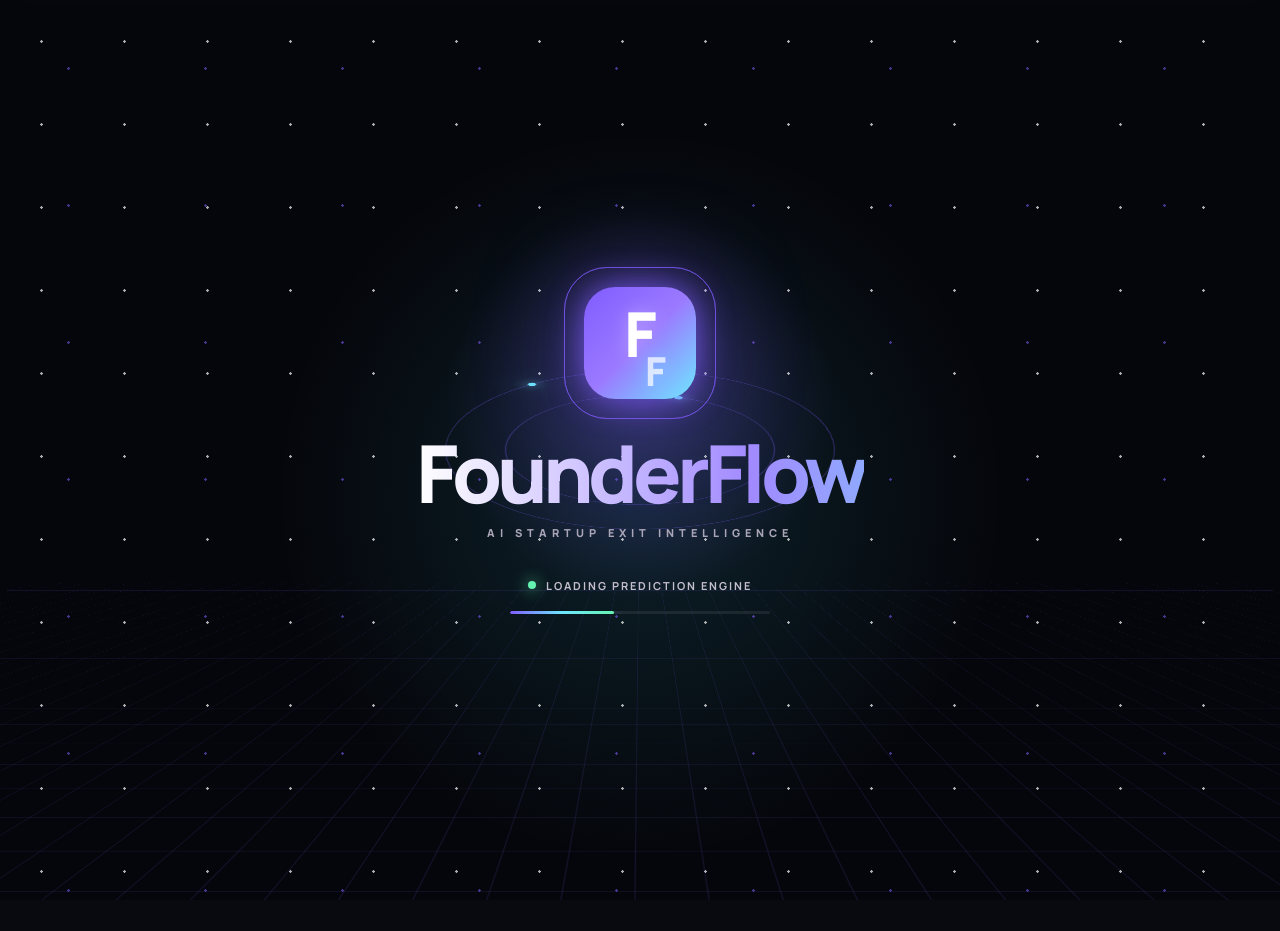
==== frontend/index.html @ 72238dc0 "FounderFlow final working version" ====
<!DOCTYPE html>
<html lang="en">
<head>
    <meta charset="UTF-8">
    <meta name="viewport" content="width=device-width, initial-scale=1.0">

    <meta name="description"
          content="FounderFlow - AI-powered startup exit intelligence">

    <title>FounderFlow — Startup Exit Intelligence</title>

    <link rel="preconnect" href="https://fonts.googleapis.com">
    <link rel="preconnect" href="https://fonts.gstatic.com" crossorigin>

    <link
        href="https://fonts.googleapis.com/css2?family=Manrope:wght@400;500;600;700;800&display=swap"
        rel="stylesheet">

    <link rel="stylesheet" href="style.css">
</head>

<body>

<!-- FIRST-LOAD INTRO -->
<div id="introScreen" class="intro-screen" aria-hidden="true">
    <div class="intro-glow"></div>
    <div class="intro-mark" aria-label="FounderFlow FF mark"></div>
    <div class="intro-name">FounderFlow</div>
    <div class="intro-subtitle">AI STARTUP EXIT INTELLIGENCE</div>
    <div class="intro-loader"><span></span></div>
</div>

<div class="app">

    <!-- MOBILE OVERLAY -->
    <div id="mobileOverlay" class="mobile-overlay"></div>

    <!-- SIDEBAR -->
    <aside id="sidebar" class="sidebar">

        <div class="brand">
            <div class="brand-mark">
                <span>F</span>
            </div>

            <div class="brand-text">
                <strong>FounderFlow</strong>
                <small>Investor Intelligence</small>
            </div>

            <button id="closeSidebar" class="mobile-close">×</button>
        </div>

        <div class="nav-label">WORKSPACE</div>

        <nav class="navigation">

            <button class="nav-link active" data-section="dashboard">
                <span class="nav-icon">⌂</span>
                <span>Overview</span>
            </button>

            <button class="nav-link" data-section="prediction">
                <span class="nav-icon">◇</span>
                <span>New Prediction</span>
                <span class="nav-arrow">›</span>
            </button>

            <button class="nav-link" data-section="importance">
                <span class="nav-icon">◉</span>
                <span>Feature Importance</span>
            </button>

        </nav>

        <div class="nav-label model-label">MODEL</div>

        <button class="nav-link model-details-btn" data-section="model">
            <span class="nav-icon">ⓘ</span>
            <span>Model Details</span>
        </button>

        <div class="sidebar-bottom">

            <div class="endpoint-card">
                <div class="endpoint-title">
                    <span class="live-dot"></span>
                    Production API
                </div>

                <div class="endpoint-url">
                    127.0.0.1:8000
                </div>
            </div>

            <div class="sidebar-footer">
                <span>FOUNDERFLOW</span>
                <span>v1.0</span>
            </div>

        </div>

    </aside>


    <!-- MAIN -->
    <main class="main">

        <!-- TOPBAR -->
        <header class="topbar">

            <div class="topbar-left">

                <button id="openSidebar" class="mobile-menu">
                    ☰
                </button>

                <div>
                    <div class="topbar-kicker">
                        EXIT INTELLIGENCE
                    </div>

                    <div id="pageTitle" class="topbar-title">
                        Overview
                    </div>
                </div>

            </div>

            <div class="topbar-actions">
                <button id="themeToggle" class="theme-toggle" type="button" aria-label="Switch to light mode" title="Switch theme">
                    <span id="themeIcon">☾</span>
                    <span id="themeLabel">Dark</span>
                </button>

                <div class="api-status" id="apiStatus">
                    <span class="status-indicator checking"></span>
                    <span>Checking API</span>
                </div>
            </div>

        </header>


        <!-- CONTENT -->
        <div class="content">


            <!-- ==================================================
                 DASHBOARD
            ================================================== -->

            <section id="dashboard" class="page-section active">

                <div class="hero reveal">

                    <div class="hero-content">

                        <div class="eyebrow">
                            <span class="spark">✦</span>
                            DECISION WORKSPACE
                        </div>

                        <h1>
                            Turn startup signals into
                            <span>exit intelligence.</span>
                        </h1>

                        <p>
                            Evaluate a startup profile through the
                            FounderFlow machine-learning model and
                            understand its predicted exit outcome.
                        </p>

                        <button
                            class="primary-button"
                            data-go="prediction">

                            Start Analysis

                            <span>→</span>

                        </button>

                    </div>


                    <div class="hero-model">

                        <div class="model-icon">
                            ◈
                        </div>

                        <div class="model-label-small">
                            ACTIVE MODEL
                        </div>

                        <div class="model-name">
                            Random Forest
                        </div>

                        <div class="model-meta">
                            200 estimators
                        </div>

                        <div class="model-line">
                            <span></span>
                        </div>

                        <div class="model-foot">
                            Production classifier
                        </div>

                    </div>

                </div>


                <!-- METRICS -->

                <div class="metrics-grid reveal delay-1">

                    <div class="metric-card">

                        <div class="metric-top">
                            <div class="metric-icon">◉</div>
                            <span class="metric-live"></span>
                        </div>

                        <div class="metric-label">
                            MODEL STATUS
                        </div>

                        <div id="dashboardStatus"
                             class="metric-value">
                            Checking
                        </div>

                        <div class="metric-description">
                            Live FastAPI health
                        </div>

                    </div>


                    <div class="metric-card">

                        <div class="metric-top">
                            <div class="metric-icon">◎</div>
                        </div>

                        <div class="metric-label">
                            PREDICTION TARGET
                        </div>

                        <div class="metric-value">
                            Exited / Not Exited
                        </div>

                        <div class="metric-description">
                            Historical exit classification
                        </div>

                    </div>


                    <div class="metric-card">

                        <div class="metric-top">
                            <div class="metric-icon">◇</div>
                        </div>

                        <div class="metric-label">
                            INPUT SIGNALS
                        </div>

                        <div class="metric-value">
                            15 Model Inputs
                        </div>

                        <div class="metric-description">
                            Dataset-compatible signals
                        </div>

                    </div>


                    <div class="metric-card">

                        <div class="metric-top">
                            <div class="metric-icon">▥</div>
                        </div>

                        <div class="metric-label">
                            MODEL ENSEMBLE
                        </div>

                        <div class="metric-value">
                            200 Trees
                        </div>

                        <div class="metric-description">
                            RandomForestClassifier
                        </div>

                    </div>

                </div>


                <!-- LOWER DASHBOARD -->

                <div class="dashboard-grid reveal delay-2">

                    <div class="panel quick-panel">

                        <div class="panel-header">

                            <div>
                                <div class="panel-kicker">
                                    QUICK START
                                </div>

                                <h2>
                                    Analyze a startup
                                </h2>
                            </div>

                            <div class="panel-number">
                                01
                            </div>

                        </div>

                        <p>
                            Enter the 15 signals used by the production
                            model and receive a probability-based exit
                            prediction.
                        </p>

                        <button
                            class="secondary-button"
                            data-go="prediction">

                            Create Prediction
                            <span>→</span>

                        </button>

                    </div>


                    <div class="panel">

                        <div class="panel-header">

                            <div>
                                <div class="panel-kicker">
                                    MODEL SIGNALS
                                </div>

                                <h2>
                                    Top features
                                </h2>
                            </div>

                            <button
                                class="text-button"
                                data-go="importance">

                                View all →

                            </button>

                        </div>

                        <div id="dashboardImportance"
                             class="mini-importance">

                            <div class="loading-line"></div>
                            <div class="loading-line"></div>
                            <div class="loading-line"></div>

                        </div>

                    </div>

                </div>

            </section>


            <!-- ==================================================
                 PREDICTION
            ================================================== -->

            <section id="prediction" class="page-section">

                <div class="page-heading reveal">

                    <div class="eyebrow">
                        STARTUP ANALYSIS
                    </div>

                    <h2>
                        Predict exit probability
                    </h2>

                    <p>
                        Enter the startup signals expected by the current
                        production model. The model returns the probability
                        of the startup being <strong>Exited</strong> or
                        <strong>Not Exited</strong>.
                    </p>

                </div>


                <div class="panel reveal" style="margin-bottom: 18px; padding: 20px 22px;">
                    <div class="panel-kicker">HOW TO READ THIS PAGE</div>
                    <div style="display:grid; grid-template-columns:repeat(3,minmax(0,1fr)); gap:18px; margin-top:12px;">
                        <div>
                            <strong style="display:block; margin-bottom:6px;">1. Enter startup signals</strong>
                            <span style="color:var(--muted); font-size:13px; line-height:1.6;">
                                The current model expects 15 numeric values from the training dataset. Some fields are dataset codes rather than human-readable names.
                            </span>
                        </div>
                        <div>
                            <strong style="display:block; margin-bottom:6px;">2. Run the model</strong>
                            <span style="color:var(--muted); font-size:13px; line-height:1.6;">
                                FounderFlow sends the values to the FastAPI production endpoint and the Random Forest classifier.
                            </span>
                        </div>
                        <div>
                            <strong style="display:block; margin-bottom:6px;">3. Read the result</strong>
                            <span style="color:var(--muted); font-size:13px; line-height:1.6;">
                                <b>Exited</b> means the model predicts an exit class. <b>Not Exited</b> means it predicts the non-exit class. This is a probability estimate, not a guarantee.
                            </span>
                        </div>
                    </div>
                    <div style="margin-top:16px; padding:12px 14px; border:1px solid rgba(128,92,255,.25); border-radius:10px; background:rgba(128,92,255,.06); color:var(--muted); font-size:12px; line-height:1.6;">
                        <strong style="color:var(--text);">Important:</strong> This version keeps the existing 15-feature production model unchanged. Therefore fields such as Country Code, Industry Code, Tags Code and Exit Type Code are required in the same numeric format used by that model.
                    </div>
                </div>


                <div class="prediction-layout">

                    <!-- FORM -->

                    <form id="predictionForm"
                          class="panel prediction-form reveal">

                        <div class="form-header">

                            <div>

                                <div class="panel-kicker">
                                    STARTUP PROFILE
                                </div>

                                <h3>
                                    Startup signals
                                </h3>

                            </div>

                            <div class="form-progress">
                                <strong id="formCount">0</strong>
                                <span>/15</span>
                            </div>

                        </div>


                        <!-- COMPANY -->

                        <div class="form-section">

                            <div class="form-section-title">
                                COMPANY
                                <span></span>
                            </div>

                            <div class="form-grid">

                                <div class="field">
                                    <label for="founded_year">
                                        Founded Year
                                    </label>

                                    <input
                                        id="founded_year"
                                        type="number"
                                        placeholder="2018"
                                        required>
                                </div>


                                <div class="field">
                                    <label for="country">
                                        Country Code
                                    </label>
                                    <span style="display:block;color:var(--muted);font-size:11px;margin-top:5px;">Dataset numeric code</span>

                                    <input
                                        id="country"
                                        type="number"
                                        placeholder="118"
                                        required>
                                </div>


                                <div class="field">
                                    <label for="region">
                                        Region Code
                                    </label>
                                    <span style="display:block;color:var(--muted);font-size:11px;margin-top:5px;">Dataset numeric code</span>

                                    <input
                                        id="region"
                                        type="number"
                                        placeholder="4"
                                        required>
                                </div>


                                <div class="field">
                                    <label for="industry">
                                        Industry Code
                                    </label>
                                    <span style="display:block;color:var(--muted);font-size:11px;margin-top:5px;">Dataset numeric code</span>

                                    <input
                                        id="industry"
                                        type="number"
                                        placeholder="1"
                                        required>
                                </div>


                                <div class="field">
                                    <label for="employee_count">
                                        Employees
                                    </label>

                                    <input
                                        id="employee_count"
                                        type="number"
                                        placeholder="150"
                                        required>
                                </div>


                                <div class="field">
                                    <label for="estimated_revenue_usd">
                                        Estimated Revenue
                                    </label>

                                    <div class="input-prefix">
                                        <span>$</span>

                                        <input
                                            id="estimated_revenue_usd"
                                            type="number"
                                            step="any"
                                            placeholder="5000000"
                                            required>
                                    </div>
                                </div>


                                <div class="field">
                                    <label for="estimated_valuation_usd">
                                        Estimated Valuation
                                    </label>

                                    <div class="input-prefix">
                                        <span>$</span>

                                        <input
                                            id="estimated_valuation_usd"
                                            type="number"
                                            step="any"
                                            placeholder="50000000"
                                            required>
                                    </div>
                                </div>

                            </div>

                        </div>


                        <!-- FUNDING -->

                        <div class="form-section">

                            <div class="form-section-title">
                                FUNDING
                                <span></span>
                            </div>

                            <div class="form-grid">

                                <div class="field">
                                    <label for="funding_round">
                                        Funding Round Code
                                    </label>
                                    <span style="display:block;color:var(--muted);font-size:11px;margin-top:5px;">0–6 in the training dataset</span>

                                    <input
                                        id="funding_round"
                                        type="number"
                                        placeholder="3"
                                        required>
                                </div>


                                <div class="field">
                                    <label for="funding_amount_usd">
                                        Funding Amount
                                    </label>

                                    <div class="input-prefix">
                                        <span>$</span>

                                        <input
                                            id="funding_amount_usd"
                                            type="number"
                                            placeholder="10000"
                                            required>
                                    </div>
                                </div>


                                <div class="field">
                                    <label for="lead_investor">
                                        Lead Investor Code
                                    </label>
                                    <span style="display:block;color:var(--muted);font-size:11px;margin-top:5px;">Dataset numeric code</span>

                                    <input
                                        id="lead_investor"
                                        type="number"
                                        placeholder="3"
                                        required>
                                </div>


                                <div class="field">
                                    <label for="co_investors">
                                        Co-Investor Count / Code
                                    </label>
                                    <span style="display:block;color:var(--muted);font-size:11px;margin-top:5px;">Numeric dataset value</span>

                                    <input
                                        id="co_investors"
                                        type="number"
                                        placeholder="20"
                                        required>
                                </div>


                                <div class="field">
                                    <label for="funding_year">
                                        Funding Year
                                    </label>

                                    <input
                                        id="funding_year"
                                        type="number"
                                        placeholder="2024"
                                        required>
                                </div>


                                <div class="field">
                                    <label for="funding_month">
                                        Funding Month
                                    </label>

                                    <input
                                        id="funding_month"
                                        type="number"
                                        min="1"
                                        max="12"
                                        placeholder="6"
                                        required>
                                </div>

                            </div>

                        </div>


                        <!-- SIGNALS -->

                        <div class="form-section">

                            <div class="form-section-title">
                                MODEL-SPECIFIC SIGNALS
                                <span></span>
                            </div>

                            <div class="form-grid">

                                <div class="field">
                                    <label for="exit_type">
                                        Exit Type Code <span style="color:var(--red);">• legacy model input</span>
                                    </label>
                                    <span style="display:block;color:var(--muted);font-size:11px;margin-top:5px;">Required by the current model; do not interpret as the prediction itself</span>

                                    <input
                                        id="exit_type"
                                        type="number"
                                        placeholder="2"
                                        required>
                                </div>


                                <div class="field">
                                    <label for="tags">
                                        Tags Code
                                    </label>
                                    <span style="display:block;color:var(--muted);font-size:11px;margin-top:5px;">Dataset numeric code</span>

                                    <input
                                        id="tags"
                                        type="number"
                                        placeholder="9902"
                                        required>
                                </div>

                            </div>

                        </div>


                        <div class="form-footer">

                            <div class="privacy-note">
                                <span>✓</span>
                                No profile data is stored.
                            </div>

                            <button
                                type="submit"
                                id="predictButton"
                                class="primary-button">

                                <span class="button-icon">✦</span>

                                Run Prediction

                                <span>→</span>

                            </button>

                        </div>

                    </form>


                    <!-- RESULT -->

                    <aside class="result-column">

                        <div id="resultPanel"
                             class="panel result-panel">

                            <div class="result-empty">

                                <div class="result-orbit">
                                    <div class="orbit-core">
                                        ◈
                                    </div>
                                </div>

                                <div class="result-kicker">
                                    PREDICTION RESULT
                                </div>

                                <h3>
                                    Awaiting analysis
                                </h3>

                                <p>
                                    Complete the startup profile to calculate
                                    the probabilities for <strong>Exited</strong>
                                    and <strong>Not Exited</strong>.
                                </p>

                                <div style="margin-top:14px;padding:12px 14px;border-radius:10px;background:rgba(128,92,255,.06);border:1px solid rgba(128,92,255,.18);font-size:12px;color:var(--muted);line-height:1.55;">
                                    <strong style="color:var(--text);">Exited:</strong> the model predicts an exit class.
                                    <br>
                                    <strong style="color:var(--text);">Not Exited:</strong> the model predicts the non-exit class.
                                </div>

                            </div>

                        </div>


                        <div class="panel" style="margin-top:14px;">
                            <div class="panel-kicker">RESULT GUIDE</div>
                            <h3 style="margin:6px 0 8px;">What does the prediction mean?</h3>
                            <p style="margin:0;color:var(--muted);font-size:13px;line-height:1.65;">
                                FounderFlow reports two probabilities. A higher <strong>Exited</strong> probability means the model sees the startup as more similar to historical records in the exited class. A higher <strong>Not Exited</strong> probability means the opposite.
                            </p>
                            <p style="margin:10px 0 0;color:var(--muted);font-size:12px;line-height:1.6;">
                                These numbers describe model confidence for the supplied data; they are not a guarantee of a future acquisition or IPO.
                            </p>
                        </div>


                        <!-- FEATURE MINI PANEL -->

                        <div class="panel">

                            <div class="panel-header">

                                <div>
                                    <div class="panel-kicker">
                                        MODEL SIGNALS
                                    </div>

                                    <h3>
                                        Feature importance
                                    </h3>
                                </div>

                            </div>

                            <div id="predictionImportance"
                                 class="mini-importance">

                                <div class="loading-line"></div>
                                <div class="loading-line"></div>
                                <div class="loading-line"></div>

                            </div>

                        </div>

                    </aside>

                </div>

            </section>


            <!-- ==================================================
                 IMPORTANCE
            ================================================== -->

            <section id="importance" class="page-section">

                <div class="page-heading reveal">

                    <div class="eyebrow">
                        MODEL EXPLAINABILITY
                    </div>

                    <h2>
                        Feature importance
                    </h2>

                    <p>
                        Global feature importance returned directly
                        by the Random Forest model.
                    </p>

                </div>


                <div class="panel importance-panel reveal">

                    <div class="importance-header">

                        <div>
                            <span>RANK</span>
                        </div>

                        <div>
                            <span>FEATURE</span>
                        </div>

                        <div>
                            <span>IMPORTANCE</span>
                        </div>

                    </div>

                    <div id="importanceList">
                        Loading model signals...
                    </div>

                </div>

            </section>


            <!-- ==================================================
                 MODEL
            ================================================== -->

            <section id="model" class="page-section">

                <div class="page-heading reveal">

                    <div class="eyebrow">
                        MODEL INFORMATION
                    </div>

                    <h2>
                        Production model
                    </h2>

                    <p>
                        Technical details of the model powering
                        FounderFlow predictions.
                    </p>

                </div>


                <div class="model-grid">

                    <div class="panel model-main-card">

                        <div class="large-model-icon">
                            ◈
                        </div>

                        <div class="eyebrow">
                            PRODUCTION CLASSIFIER
                        </div>

                        <h3>
                            Random Forest
                        </h3>

                        <p>
                            FounderFlow uses the best-performing
                            model selected during the training
                            pipeline.
                        </p>

                        <div class="model-specs">

                            <div>
                                <span>Estimators</span>
                                <strong>200</strong>
                            </div>

                            <div>
                                <span>Features</span>
                                <strong>15</strong>
                            </div>

                            <div>
                                <span>Classes</span>
                                <strong>2</strong>
                            </div>

                        </div>

                    </div>


                    <div class="panel">

                        <div class="panel-kicker">
                            PIPELINE
                        </div>

                        <h3>
                            How FounderFlow works
                        </h3>

                        <div class="pipeline">

                            <div class="pipeline-step">
                                <div>01</div>
                                <span>Startup profile</span>
                            </div>

                            <div class="pipeline-line"></div>

                            <div class="pipeline-step">
                                <div>02</div>
                                <span>FastAPI</span>
                            </div>

                            <div class="pipeline-line"></div>

                            <div class="pipeline-step">
                                <div>03</div>
                                <span>Random Forest</span>
                            </div>

                            <div class="pipeline-line"></div>

                            <div class="pipeline-step">
                                <div>04</div>
                                <span>Exit probability</span>
                            </div>

                        </div>

                    </div>

                </div>


                <div class="disclaimer">
                    <span>ⓘ</span>
                    FounderFlow provides model-based decision-support
                    signals. Predictions are estimates and should
                    complement, not replace, investment diligence.
                </div>

            </section>

        </div>

    </main>

</div>


<!-- TOAST -->
<div id="toast" class="toast">
    <span id="toastIcon">✓</span>
    <span id="toastMessage"></span>
</div>


<script src="script.js"></script>

</body>
</html>
---- frontend/style.css ----
* {
    margin: 0;
    padding: 0;
    box-sizing: border-box;
}

:root {
    --bg: #080a10;
    --sidebar: #0b0e15;
    --panel: #10141d;
    --panel-2: #131822;
    --input: #0b0f17;

    --border: rgba(255,255,255,0.075);
    --border-hover: rgba(139,111,255,0.38);

    --text: #f4f5fa;
    --text-soft: #c8ccda;
    --muted: #858c9e;

    --purple: #805cff;
    --purple-light: #a18aff;
    --purple-dark: #5135c8;

    --green: #28d98a;
    --red: #ff6178;

    --radius: 14px;
}

html {
    scroll-behavior: smooth;
}

body {
    min-width: 320px;
    min-height: 100vh;

    font-family: "Manrope",
        -apple-system,
        BlinkMacSystemFont,
        "Segoe UI",
        sans-serif;

    color: var(--text);
    background: var(--bg);

    overflow-x: hidden;
}

button,
input {
    font-family: inherit;
}

button {
    border: 0;
}

button:focus-visible,
input:focus-visible {
    outline: 2px solid var(--purple);
    outline-offset: 2px;
}


/* =====================================================
   APP
===================================================== */

.app {
    min-height: 100vh;
}


/* =====================================================
   SIDEBAR
===================================================== */

.sidebar {
    position: fixed;
    z-index: 100;

    top: 0;
    left: 0;

    width: 255px;
    height: 100vh;

    padding: 20px 14px;

    background:
        linear-gradient(
            180deg,
            #0d1018 0%,
            #090c12 100%
        );

    border-right: 1px solid var(--border);

    display: flex;
    flex-direction: column;
}

.brand {
    height: 52px;

    display: flex;
    align-items: center;

    gap: 11px;

    padding: 0 8px;

    margin-bottom: 34px;
}

.brand-mark {
    width: 38px;
    height: 38px;

    display: grid;
    place-items: center;

    border-radius: 10px;

    background:
        linear-gradient(
            135deg,
            var(--purple),
            var(--purple-light)
        );

    box-shadow:
        0 8px 30px rgba(128,92,255,.28);

    font-size: 19px;
    font-weight: 800;
}

.brand-text strong {
    display: block;

    font-size: 14px;
    font-weight: 800;
}

.brand-text small {
    display: block;

    margin-top: 3px;

    color: var(--muted);

    font-size: 9px;

    text-transform: uppercase;

    letter-spacing: 1.1px;
}

.mobile-close {
    display: none;

    margin-left: auto;

    background: transparent;

    color: var(--muted);

    font-size: 24px;

    cursor: pointer;
}

.nav-label {
    padding: 0 12px;

    margin-bottom: 9px;

    color: #5f6677;

    font-size: 9px;
    font-weight: 800;

    letter-spacing: 1.7px;
}

.model-label {
    margin-top: 30px;
}

.navigation {
    display: flex;
    flex-direction: column;

    gap: 4px;
}

.nav-link {
    width: 100%;

    min-height: 42px;

    padding: 0 12px;

    display: flex;
    align-items: center;

    gap: 12px;

    border-radius: 9px;

    background: transparent;

    color: var(--muted);

    font-size: 12px;
    font-weight: 600;

    text-align: left;

    cursor: pointer;

    transition:
        background .2s ease,
        color .2s ease,
        transform .2s ease;
}

.nav-link:hover {
    background: rgba(255,255,255,.035);

    color: var(--text);

    transform: translateX(2px);
}

.nav-link.active {
    color: white;

    background:
        linear-gradient(
            90deg,
            rgba(128,92,255,.17),
            rgba(128,92,255,.045)
        );

    box-shadow:
        inset 2px 0 var(--purple);
}

.nav-icon {
    width: 19px;

    color: #777f93;

    font-size: 15px;

    text-align: center;
}

.nav-link.active .nav-icon {
    color: var(--purple-light);
}

.nav-arrow {
    margin-left: auto;

    color: #697184;

    font-size: 17px;
}

.sidebar-bottom {
    margin-top: auto;
}

.endpoint-card {
    padding: 12px;

    border: 1px solid var(--border);

    border-radius: 10px;

    background:
        rgba(255,255,255,.025);
}

.endpoint-title {
    display: flex;
    align-items: center;

    gap: 7px;

    font-size: 10px;
    font-weight: 700;
}

.live-dot {
    width: 6px;
    height: 6px;

    border-radius: 50%;

    background: var(--green);

    box-shadow:
        0 0 10px rgba(40,217,138,.65);
}

.endpoint-url {
    margin-top: 8px;

    color: #626a7c;

    font-family: monospace;

    font-size: 9px;
}

.sidebar-footer {
    display: flex;
    justify-content: space-between;

    padding: 15px 4px 2px;

    color: #424858;

    font-size: 8px;
    font-weight: 800;

    letter-spacing: 1px;
}


/* =====================================================
   MAIN
===================================================== */

.main {
    min-height: 100vh;

    margin-left: 255px;
}

.topbar {
    position: sticky;

    top: 0;

    z-index: 50;

    height: 70px;

    padding: 0 38px;

    display: flex;
    align-items: center;

    justify-content: space-between;

    border-bottom: 1px solid var(--border);

    background:
        rgba(8,10,16,.78);

    backdrop-filter: blur(18px);
}

.topbar-left {
    display: flex;
    align-items: center;

    gap: 15px;
}

.topbar-kicker {
    color: var(--purple-light);

    font-size: 8px;
    font-weight: 800;

    letter-spacing: 1.7px;
}

.topbar-title {
    margin-top: 3px;

    font-size: 13px;
    font-weight: 700;
}

.api-status {
    display: flex;
    align-items: center;

    gap: 8px;

    padding: 7px 11px;

    border: 1px solid var(--border);

    border-radius: 30px;

    background: rgba(255,255,255,.025);

    color: var(--muted);

    font-size: 10px;
}

.status-indicator {
    width: 6px;
    height: 6px;

    border-radius: 50%;
}

.status-indicator.online {
    background: var(--green);

    box-shadow:
        0 0 9px rgba(40,217,138,.8);
}

.status-indicator.offline {
    background: var(--red);
}

.status-indicator.checking {
    background: #858c9e;

    animation: pulse 1s infinite;
}

.mobile-menu {
    display: none;

    padding: 8px;

    background: transparent;

    color: var(--text);

    font-size: 19px;

    cursor: pointer;
}


/* =====================================================
   CONTENT
===================================================== */

.content {
    width: 100%;

    max-width: 1500px;

    margin: auto;

    padding: 38px;
}

.page-section {
    display: none;
}

.page-section.active {
    display: block;
}


/* =====================================================
   HERO
===================================================== */

.hero {
    min-height: 320px;

    padding: 42px;

    display: flex;
    align-items: center;
    justify-content: space-between;

    gap: 40px;

    border: 1px solid var(--border);

    border-radius: 18px;

    background:
        radial-gradient(
            circle at 75% 20%,
            rgba(128,92,255,.16),
            transparent 32%
        ),
        radial-gradient(
            circle at 35% 100%,
            rgba(128,92,255,.06),
            transparent 35%
        ),
        var(--panel);

    overflow: hidden;

    position: relative;
}

.hero::after {
    content: "";

    position: absolute;

    inset: 0;

    pointer-events: none;

    background:
        linear-gradient(
            90deg,
            transparent,
            rgba(255,255,255,.018),
            transparent
        );

    transform: translateX(-100%);

    animation: heroSweep 7s infinite;
}

.hero-content {
    position: relative;

    z-index: 1;

    max-width: 720px;
}

.eyebrow {
    color: var(--purple-light);

    font-size: 9px;
    font-weight: 800;

    letter-spacing: 1.8px;
}

.spark {
    margin-right: 4px;

    font-size: 10px;
}

.hero h1 {
    margin-top: 14px;

    max-width: 720px;

    font-size: clamp(35px, 4vw, 58px);

    line-height: 1.04;

    letter-spacing: -2.5px;

    font-weight: 800;
}

.hero h1 span {
    color: transparent;

    background:
        linear-gradient(
            100deg,
            #fff,
            var(--purple-light)
        );

    background-clip: text;
    -webkit-background-clip: text;
}

.hero p {
    max-width: 630px;

    margin-top: 17px;

    color: var(--muted);

    font-size: 13px;

    line-height: 1.8;
}

.primary-button,
.secondary-button {
    display: inline-flex;
    align-items: center;

    gap: 12px;

    margin-top: 24px;

    padding: 12px 17px;

    border-radius: 9px;

    font-size: 11px;
    font-weight: 800;

    cursor: pointer;

    transition:
        transform .2s ease,
        box-shadow .2s ease,
        background .2s ease;
}

.primary-button {
    color: white;

    background:
        linear-gradient(
            135deg,
            var(--purple),
            #7651ee
        );

    box-shadow:
        0 10px 30px rgba(128,92,255,.22);
}

.primary-button:hover {
    transform: translateY(-2px);

    box-shadow:
        0 14px 35px rgba(128,92,255,.32);
}

.secondary-button {
    margin-top: 19px;

    color: var(--text);

    background: rgba(255,255,255,.04);

    border: 1px solid var(--border);
}

.secondary-button:hover {
    transform: translateY(-2px);

    background: rgba(255,255,255,.07);
}

.hero-model {
    position: relative;

    z-index: 1;

    flex: 0 0 220px;

    padding: 23px;

    border: 1px solid rgba(255,255,255,.08);

    border-radius: 14px;

    background:
        rgba(255,255,255,.025);

    box-shadow:
        inset 0 1px rgba(255,255,255,.035);
}

.model-icon {
    width: 37px;
    height: 37px;

    display: grid;
    place-items: center;

    margin-bottom: 22px;

    border-radius: 9px;

    color: var(--purple-light);

    background: rgba(128,92,255,.13);

    font-size: 18px;
}

.model-label-small {
    color: var(--muted);

    font-size: 8px;
    font-weight: 800;

    letter-spacing: 1.5px;
}

.model-name {
    margin-top: 7px;

    font-size: 16px;
    font-weight: 800;
}

.model-meta {
    margin-top: 4px;

    color: var(--muted);

    font-size: 10px;
}

.model-line {
    height: 3px;

    margin-top: 22px;

    overflow: hidden;

    border-radius: 10px;

    background: #252a38;
}

.model-line span {
    display: block;

    width: 76%;
    height: 100%;

    background:
        linear-gradient(
            90deg,
            var(--purple),
            var(--purple-light)
        );

    border-radius: inherit;

    animation: linePulse 3s ease-in-out infinite;
}

.model-foot {
    margin-top: 10px;

    color: #596173;

    font-size: 8px;
}


/* =====================================================
   METRICS
===================================================== */

.metrics-grid {
    display: grid;

    grid-template-columns:
        repeat(4, minmax(0, 1fr));

    gap: 13px;

    margin-top: 14px;
}

.metric-card {
    padding: 17px;

    border: 1px solid var(--border);

    border-radius: 12px;

    background: var(--panel);

    transition:
        transform .2s ease,
        border .2s ease;
}

.metric-card:hover {
    transform: translateY(-3px);

    border-color: var(--border-hover);
}

.metric-top {
    display: flex;
    justify-content: space-between;
    align-items: center;

    margin-bottom: 17px;
}

.metric-icon {
    width: 29px;
    height: 29px;

    display: grid;
    place-items: center;

    border-radius: 7px;

    color: var(--purple-light);

    background: rgba(128,92,255,.09);

    font-size: 13px;
}

.metric-live {
    width: 5px;
    height: 5px;

    border-radius: 50%;

    background: var(--green);
}

.metric-label {
    color: #70788a;

    font-size: 8px;
    font-weight: 800;

    letter-spacing: 1.4px;
}

.metric-value {
    margin-top: 7px;

    font-size: 15px;
    font-weight: 800;
}

.metric-description {
    margin-top: 4px;

    color: #666e80;

    font-size: 9px;
}


/* =====================================================
   PANELS
===================================================== */

.dashboard-grid {
    display: grid;

    grid-template-columns: 1fr 1fr;

    gap: 14px;

    margin-top: 14px;
}

.panel {
    border: 1px solid var(--border);

    border-radius: 13px;

    background:
        linear-gradient(
            145deg,
            rgba(255,255,255,.025),
            rgba(255,255,255,.012)
        );

    box-shadow:
        inset 0 1px rgba(255,255,255,.025);
}

.quick-panel,
.dashboard-grid .panel {
    padding: 22px;
}

.panel-header {
    display: flex;

    justify-content: space-between;

    gap: 15px;
}

.panel-kicker {
    color: #71798b;

    font-size: 8px;
    font-weight: 800;

    letter-spacing: 1.5px;
}

.panel h2,
.panel h3 {
    margin-top: 6px;

    font-size: 16px;
    font-weight: 800;
}

.panel p {
    margin-top: 11px;

    color: var(--muted);

    font-size: 11px;

    line-height: 1.7;
}

.panel-number {
    color: #333948;

    font-size: 24px;
    font-weight: 800;
}

.text-button {
    background: transparent;

    color: var(--purple-light);

    font-size: 9px;
    font-weight: 700;

    cursor: pointer;
}

.mini-importance {
    margin-top: 20px;
}

.mini-row {
    margin-bottom: 13px;
}

.mini-row:last-child {
    margin-bottom: 0;
}

.mini-top {
    display: flex;

    justify-content: space-between;

    margin-bottom: 6px;

    color: var(--text-soft);

    font-size: 9px;
}

.mini-top span:last-child {
    color: var(--muted);
}

.bar-track {
    height: 4px;

    overflow: hidden;

    border-radius: 10px;

    background: #242937;
}

.bar-fill {
    height: 100%;

    border-radius: inherit;

    background:
        linear-gradient(
            90deg,
            var(--purple),
            var(--purple-light)
        );

    animation: barAppear .8s ease both;
}

.loading-line {
    height: 7px;

    margin-bottom: 14px;

    border-radius: 10px;

    background:
        linear-gradient(
            90deg,
            #181d27,
            #252b38,
            #181d27
        );

    background-size: 200% 100%;

    animation: loading 1.4s infinite;
}


/* =====================================================
   PAGE HEADINGS
===================================================== */

.page-heading {
    margin-bottom: 25px;
}

.page-heading h2 {
    margin-top: 8px;

    font-size: 32px;

    letter-spacing: -1.2px;
}

.page-heading p {
    margin-top: 8px;

    color: var(--muted);

    font-size: 12px;
}


/* =====================================================
   PREDICTION
===================================================== */

.prediction-layout {
    display: grid;

    grid-template-columns:
        minmax(0, 1.45fr)
        minmax(300px, .75fr);

    gap: 15px;

    align-items: start;
}

.prediction-form {
    overflow: hidden;
}

.form-header {
    padding: 21px 22px;

    display: flex;

    justify-content: space-between;
    align-items: center;

    border-bottom: 1px solid var(--border);
}

.form-header h3 {
    margin-top: 6px;
}

.form-progress {
    color: var(--muted);

    font-size: 10px;
}

.form-progress strong {
    color: var(--text);

    font-size: 17px;
}

.form-progress span {
    color: #555d6d;
}

.form-section {
    padding: 21px 22px;

    border-bottom: 1px solid var(--border);
}

.form-section-title {
    display: flex;
    align-items: center;

    gap: 12px;

    margin-bottom: 16px;

    color: #70788a;

    font-size: 8px;
    font-weight: 800;

    letter-spacing: 1.5px;
}

.form-section-title span {
    height: 1px;

    flex: 1;

    background: var(--border);
}

.form-grid {
    display: grid;

    grid-template-columns:
        repeat(3, minmax(0, 1fr));

    gap: 10px 12px;
}

.field label {
    display: block;

    margin-bottom: 6px;

    color: #aeb4c2;

    font-size: 9px;
    font-weight: 600;
}

.field input {
    width: 100%;

    height: 40px;

    padding: 0 10px;

    border: 1px solid var(--border);

    border-radius: 7px;

    outline: none;

    background: var(--input);

    color: var(--text);

    font-size: 10px;

    transition:
        border .2s ease,
        box-shadow .2s ease;
}

.field input::placeholder {
    color: #454c5c;
}

.field input:focus {
    border-color: var(--purple);

    box-shadow:
        0 0 0 3px rgba(128,92,255,.1);
}

.input-prefix {
    position: relative;
}

.input-prefix > span {
    position: absolute;

    left: 11px;
    top: 50%;

    transform: translateY(-50%);

    color: #666e7f;

    font-size: 10px;

    pointer-events: none;
}

.input-prefix input {
    padding-left: 24px;
}

.form-footer {
    padding: 17px 22px;

    display: flex;

    justify-content: space-between;
    align-items: center;

    gap: 15px;

    background: rgba(255,255,255,.012);
}

.form-footer .primary-button {
    margin-top: 0;
}

.privacy-note {
    color: #656d7e;

    font-size: 9px;
}

.privacy-note span {
    margin-right: 6px;

    color: var(--green);
}


/* =====================================================
   RESULT
===================================================== */

.result-column {
    display: grid;

    gap: 15px;

    position: sticky;

    top: 85px;
}

.result-panel {
    min-height: 350px;

    overflow: hidden;

    background:
        radial-gradient(
            circle at 50% 0%,
            rgba(128,92,255,.12),
            transparent 48%
        ),
        var(--panel);
}

.result-empty {
    min-height: 350px;

    padding: 30px;

    display: flex;

    flex-direction: column;

    justify-content: center;
    align-items: center;

    text-align: center;
}

.result-orbit {
    width: 82px;
    height: 82px;

    display: grid;
    place-items: center;

    margin-bottom: 25px;

    border: 1px solid rgba(128,92,255,.25);

    border-radius: 50%;

    animation: orbitPulse 3s infinite;
}

.orbit-core {
    width: 45px;
    height: 45px;

    display: grid;
    place-items: center;

    border-radius: 50%;

    color: var(--purple-light);

    background: rgba(128,92,255,.12);

    box-shadow:
        0 0 35px rgba(128,92,255,.16);

    font-size: 19px;
}

.result-kicker {
    color: var(--purple-light);

    font-size: 8px;
    font-weight: 800;

    letter-spacing: 1.6px;
}

.result-empty h3 {
    margin-top: 8px;

    font-size: 19px;
}

.result-empty p {
    max-width: 260px;

    margin-top: 8px;

    color: var(--muted);

    font-size: 10px;

    line-height: 1.7;
}


/* RESULT SUCCESS */

.result-success {
    padding: 22px;
}

.result-success-header {
    display: flex;

    justify-content: space-between;

    align-items: flex-start;
}

.result-status-label {
    color: #70788a;

    font-size: 8px;
    font-weight: 800;

    letter-spacing: 1.5px;
}

.result-status {
    margin-top: 7px;

    font-size: 25px;
    font-weight: 800;
}

.result-badge {
    padding: 7px 10px;

    border-radius: 20px;

    color: var(--green);

    background: rgba(40,217,138,.1);

    font-size: 8px;
    font-weight: 800;
}

.result-badge.danger {
    color: var(--red);

    background: rgba(255,97,120,.1);
}

.confidence-ring {
    width: 140px;
    height: 140px;

    margin: 28px auto;

    display: grid;
    place-items: center;

    border-radius: 50%;

    background:
        conic-gradient(
            var(--purple) var(--confidence),
            #272c39 var(--confidence)
        );

    position: relative;
}

.confidence-ring::after {
    content: "";

    position: absolute;

    width: 108px;
    height: 108px;

    border-radius: 50%;

    background: var(--panel);
}

.confidence-content {
    position: relative;

    z-index: 2;

    text-align: center;
}

.confidence-number {
    font-size: 25px;
    font-weight: 800;
}

.confidence-label {
    color: var(--muted);

    font-size: 8px;

    text-transform: uppercase;

    letter-spacing: 1px;
}

.probability-grid {
    display: grid;

    grid-template-columns: 1fr 1fr;

    gap: 9px;
}

.probability-card {
    padding: 13px;

    border: 1px solid var(--border);

    border-radius: 9px;

    background: rgba(255,255,255,.018);
}

.probability-card.active {
    border-color: rgba(128,92,255,.35);

    background: rgba(128,92,255,.08);
}

.probability-label {
    color: var(--muted);

    font-size: 8px;
}

.probability-value {
    margin-top: 5px;

    font-size: 19px;
    font-weight: 800;
}


/* =====================================================
   IMPORTANCE
===================================================== */

.importance-panel {
    overflow: hidden;
}

.importance-header {
    display: grid;

    grid-template-columns: 65px 1fr 120px;

    padding: 13px 20px;

    border-bottom: 1px solid var(--border);

    color: #5e6677;

    font-size: 8px;
    font-weight: 800;

    letter-spacing: 1.3px;
}

.importance-row {
    display: grid;

    grid-template-columns: 65px 1fr 120px;

    align-items: center;

    padding: 16px 20px;

    border-bottom: 1px solid var(--border);

    transition: background .2s ease;
}

.importance-row:hover {
    background: rgba(255,255,255,.025);
}

.importance-rank {
    color: #596173;

    font-size: 10px;
}

.importance-feature {
    font-size: 11px;
    font-weight: 600;
}

.importance-value {
    text-align: right;

    color: var(--purple-light);

    font-family: monospace;

    font-size: 10px;
}

.importance-progress {
    grid-column: 2 / 4;

    height: 5px;

    margin-top: 9px;

    border-radius: 10px;

    background: #242937;

    overflow: hidden;
}

.importance-progress span {
    display: block;

    height: 100%;

    border-radius: inherit;

    background:
        linear-gradient(
            90deg,
            var(--purple),
            var(--purple-light)
        );

    animation: barAppear .7s ease both;
}


/* =====================================================
   MODEL
===================================================== */

.model-grid {
    display: grid;

    grid-template-columns: 1.1fr 1fr;

    gap: 15px;
}

.model-main-card {
    padding: 30px;
}

.large-model-icon {
    width: 60px;
    height: 60px;

    display: grid;
    place-items: center;

    margin-bottom: 24px;

    border-radius: 14px;

    color: var(--purple-light);

    background: rgba(128,92,255,.12);

    font-size: 27px;
}

.model-main-card h3 {
    margin-top: 9px;

    font-size: 28px;
}

.model-main-card p {
    max-width: 530px;

    margin-top: 10px;
}

.model-specs {
    display: grid;

    grid-template-columns:
        repeat(3, 1fr);

    gap: 10px;

    margin-top: 28px;
}

.model-specs div {
    padding: 14px;

    border: 1px solid var(--border);

    border-radius: 9px;

    background: rgba(255,255,255,.018);
}

.model-specs span {
    display: block;

    color: var(--muted);

    font-size: 8px;
}

.model-specs strong {
    display: block;

    margin-top: 5px;

    font-size: 17px;
}

.model-grid > .panel:not(.model-main-card) {
    padding: 26px;
}

.pipeline {
    margin-top: 24px;
}

.pipeline-step {
    display: flex;
    align-items: center;

    gap: 13px;

    color: var(--text-soft);

    font-size: 10px;
    font-weight: 700;
}

.pipeline-step div {
    width: 30px;
    height: 30px;

    display: grid;
    place-items: center;

    border-radius: 7px;

    color: var(--purple-light);

    background: rgba(128,92,255,.1);

    font-family: monospace;

    font-size: 9px;
}

.pipeline-line {
    width: 1px;
    height: 18px;

    margin: 3px 0 3px 14px;

    background: var(--border);
}

.disclaimer {
    margin-top: 15px;

    padding: 14px 16px;

    display: flex;

    gap: 10px;

    border: 1px solid var(--border);

    border-radius: 9px;

    color: var(--muted);

    background: rgba(255,255,255,.018);

    font-size: 9px;

    line-height: 1.6;
}

.disclaimer span {
    color: var(--purple-light);
}


/* =====================================================
   TOAST
===================================================== */

.toast {
    position: fixed;

    z-index: 500;

    right: 25px;
    bottom: 25px;

    padding: 12px 15px;

    display: flex;
    align-items: center;

    gap: 9px;

    border: 1px solid var(--border);

    border-radius: 9px;

    background: #151a24;

    box-shadow:
        0 15px 50px rgba(0,0,0,.4);

    color: var(--text);

    font-size: 10px;

    transform: translateY(100px);

    opacity: 0;

    pointer-events: none;

    transition: .3s ease;
}

.toast.show {
    transform: translateY(0);

    opacity: 1;
}

#toastIcon {
    color: var(--green);
}


/* =====================================================
   MOBILE
===================================================== */

.mobile-overlay {
    display: none;

    position: fixed;

    inset: 0;

    z-index: 90;

    background: rgba(0,0,0,.65);

    backdrop-filter: blur(4px);
}

@media (max-width: 1100px) {

    .hero {
        padding: 32px;
    }

    .hero-model {
        flex-basis: 190px;
    }

    .form-grid {
        grid-template-columns: repeat(2, 1fr);
    }

    .metrics-grid {
        grid-template-columns: repeat(2, 1fr);
    }
}


@media (max-width: 850px) {

    .sidebar {
        transform: translateX(-100%);

        transition: transform .3s ease;
    }

    .sidebar.open {
        transform: translateX(0);
    }

    .mobile-overlay.open {
        display: block;
    }

    .mobile-close {
        display: block;
    }

    .main {
        margin-left: 0;
    }

    .mobile-menu {
        display: block;
    }

    .topbar {
        padding: 0 20px;
    }

    .content {
        padding: 25px 20px 50px;
    }

    .hero {
        min-height: auto;

        flex-direction: column;

        align-items: flex-start;
    }

    .hero-model {
        width: 100%;
        flex-basis: auto;
    }

    .dashboard-grid,
    .prediction-layout,
    .model-grid {
        grid-template-columns: 1fr;
    }

    .result-column {
        position: static;
    }
}


@media (max-width: 600px) {

    .api-status {
        padding: 6px 8px;
    }

    .api-status span:last-child {
        display: none;
    }

    .hero {
        padding: 25px;
    }

    .hero h1 {
        font-size: 34px;

        letter-spacing: -1.5px;
    }

    .metrics-grid {
        grid-template-columns: 1fr;
    }

    .form-grid {
        grid-template-columns: 1fr;
    }

    .form-footer {
        align-items: stretch;

        flex-direction: column;
    }

    .form-footer .primary-button {
        width: 100%;

        justify-content: center;
    }

    .importance-header,
    .importance-row {
        grid-template-columns: 42px 1fr 85px;
    }

    .importance-progress {
        grid-column: 2 / 4;
    }

    .model-specs {
        grid-template-columns: 1fr;
    }

    .page-heading h2 {
        font-size: 27px;
    }
}


/* =====================================================
   ANIMATIONS
===================================================== */

.reveal {
    animation:
        fadeUp .55s ease both;
}

.delay-1 {
    animation-delay: .08s;
}

.delay-2 {
    animation-delay: .16s;
}

@keyframes fadeUp {

    from {
        opacity: 0;

        transform:
            translateY(12px);
    }

    to {
        opacity: 1;

        transform:
            translateY(0);
    }
}

@keyframes heroSweep {

    0%,
    65% {
        transform: translateX(-100%);
    }

    85%,
    100% {
        transform: translateX(100%);
    }
}

@keyframes linePulse {

    0%,
    100% {
        opacity: .7;
    }

    50% {
        opacity: 1;
    }
}

@keyframes orbitPulse {

    0%,
    100% {
        transform: scale(1);

        box-shadow:
            0 0 0 rgba(128,92,255,0);
    }

    50% {
        transform: scale(1.04);

        box-shadow:
            0 0 35px rgba(128,92,255,.13);
    }
}

@keyframes loading {

    from {
        background-position: 200% 0;
    }

    to {
        background-position: -200% 0;
    }
}

@keyframes barAppear {

    from {
        width: 0 !important;
    }
}

@keyframes pulse {

    50% {
        opacity: .3;
    }
}

@media (prefers-reduced-motion: reduce) {

    *,
    *::before,
    *::after {
        animation-duration: .01ms !important;

        animation-iteration-count: 1 !important;

        scroll-behavior: auto !important;

        transition-duration: .01ms !important;
    }
}

/* =====================================================
   FOUNDERFLOW THEME + VISUAL POLISH
===================================================== */

.topbar-actions {
    display: flex;
    align-items: center;
    gap: 10px;
}

.theme-toggle {
    display: inline-flex;
    align-items: center;
    gap: 7px;
    padding: 7px 11px;
    border: 1px solid var(--border);
    border-radius: 30px;
    background: var(--panel);
    color: var(--text-soft);
    cursor: pointer;
    font-size: 10px;
    font-weight: 700;
    transition: .2s ease;
}

.theme-toggle:hover {
    border-color: var(--border-hover);
    color: var(--purple-light);
    transform: translateY(-1px);
}

.theme-toggle span:first-child {
    color: var(--purple-light);
    font-size: 14px;
}

/* Colorful semantic text */
.text-exited,
.result-success .prediction-status,
.result-success .result-label-exited {
    color: var(--green) !important;
}

.text-not-exited,
.result-not-exited .prediction-status,
.result-not-exited .result-label-not-exited {
    color: var(--red) !important;
}

.hero h1 span,
.topbar-title,
.panel h2,
.panel h3,
.result-panel h2,
.section-title {
    background: linear-gradient(90deg, var(--text), var(--purple-light), #d7cfff);
    -webkit-background-clip: text;
    background-clip: text;
    color: transparent;
}

.brand-name {
    color: var(--text) !important;
}

.panel-kicker,
.topbar-kicker,
.hero-kicker,
.form-section-title,
.metric-label {
    color: var(--purple-light) !important;
}

/* =====================================================
   FIRST OPEN ANIMATION
===================================================== */

.intro-screen {
    position: fixed;
    inset: 0;
    z-index: 9999;
    display: flex;
    flex-direction: column;
    align-items: center;
    justify-content: center;
    background: #080a10;
    color: #f4f5fa;
    overflow: hidden;
    animation: introOut .75s ease 1.65s forwards;
}

.intro-glow {
    position: absolute;
    width: 420px;
    height: 420px;
    border-radius: 50%;
    background: radial-gradient(circle, rgba(128,92,255,.24), transparent 68%);
    animation: introGlow 1.7s ease both;
}

.intro-mark {
    position: relative;
    width: 76px;
    height: 76px;
    display: grid;
    place-items: center;
    border-radius: 22px;
    background: linear-gradient(135deg, #805cff, #a18aff);
    font-size: 40px;
    font-weight: 800;
    box-shadow: 0 18px 55px rgba(128,92,255,.35);
    animation: introMark .75s cubic-bezier(.2,.8,.2,1) both;
}

.intro-name {
    position: relative;
    margin-top: 18px;
    font-size: 30px;
    font-weight: 800;
    letter-spacing: -.8px;
    animation: introText .65s ease .18s both;
}

.intro-subtitle {
    position: relative;
    margin-top: 7px;
    color: #a18aff;
    font-size: 9px;
    font-weight: 800;
    letter-spacing: 2.2px;
    animation: introText .65s ease .3s both;
}

.intro-loader {
    position: relative;
    width: 145px;
    height: 3px;
    margin-top: 24px;
    overflow: hidden;
    border-radius: 20px;
    background: rgba(255,255,255,.1);
    animation: introText .65s ease .42s both;
}

.intro-loader span {
    display: block;
    width: 42%;
    height: 100%;
    border-radius: inherit;
    background: linear-gradient(90deg, #805cff, #a18aff);
    animation: introLoad 1.15s ease-in-out infinite;
}

@keyframes introMark {
    from { opacity: 0; transform: scale(.65) translateY(15px); }
    to { opacity: 1; transform: scale(1) translateY(0); }
}

@keyframes introText {
    from { opacity: 0; transform: translateY(10px); }
    to { opacity: 1; transform: translateY(0); }
}

@keyframes introGlow {
    from { opacity: 0; transform: scale(.6); }
    to { opacity: 1; transform: scale(1); }
}

@keyframes introLoad {
    from { transform: translateX(-130%); }
    to { transform: translateX(340%); }
}

@keyframes introOut {
    to { opacity: 0; visibility: hidden; pointer-events: none; }
}

/* =====================================================
   LIGHT MODE
===================================================== */

html[data-theme="light"] {
    --bg: #f4f5f9;
    --sidebar: #ffffff;
    --panel: #ffffff;
    --panel-2: #f8f9fc;
    --input: #f4f5f8;
    --border: rgba(30,35,55,.10);
    --border-hover: rgba(101,74,220,.35);
    --text: #171923;
    --text-soft: #4e5568;
    --muted: #747b8d;
    --purple: #6d4cff;
    --purple-light: #6748e8;
    --purple-dark: #5135c8;
    --green: #119b63;
    --red: #d83e58;
}

html[data-theme="light"] body {
    background: var(--bg);
}

html[data-theme="light"] .sidebar {
    background: linear-gradient(180deg, #ffffff 0%, #f7f8fc 100%);
}

html[data-theme="light"] .topbar {
    background: rgba(255,255,255,.84);
}

html[data-theme="light"] .hero,
html[data-theme="light"] .panel,
html[data-theme="light"] .result-panel,
html[data-theme="light"] .theme-toggle,
html[data-theme="light"] .api-status {
    background-color: var(--panel);
}

html[data-theme="light"] input {
    color: var(--text);
    background: var(--input);
}

html[data-theme="light"] input::placeholder {
    color: #9aa0af;
}

html[data-theme="light"] .intro-screen {
    background: #f5f6fb;
    color: #171923;
}

html[data-theme="light"] .intro-glow {
    background: radial-gradient(circle, rgba(109,76,255,.16), transparent 68%);
}

@media (max-width: 760px) {
    .topbar-actions { gap: 6px; }
    .theme-toggle { padding: 7px 9px; }
    .theme-toggle span:last-child { display: none; }
}

@media (prefers-reduced-motion: reduce) {
    .intro-screen,
    .intro-mark,
    .intro-name,
    .intro-subtitle,
    .intro-loader,
    .intro-glow {
        animation: none !important;
    }
    .intro-screen { display: none !important; }
}


/* =====================================================
   PREDICTION FORM — COMPACT, CONSISTENT FIELD SPACING
===================================================== */
.prediction-layout {
    gap: 14px;
}

.prediction-form .form-section {
    padding: 18px 22px;
}

.prediction-form .form-section-title {
    margin-bottom: 13px;
}

.prediction-form .form-grid {
    column-gap: 12px;
    row-gap: 12px;
    align-items: start;
}

.prediction-form .field {
    min-width: 0;
}

.prediction-form .field > span {
    display: block;
    min-height: 14px;
    margin-top: 4px !important;
    margin-bottom: 5px;
    line-height: 1.25;
}

.prediction-form .field input {
    height: 40px;
}

.prediction-form .input-prefix input {
    padding-left: 25px;
}

/* Keep the model-specific two-field row visually compact. */
@media (min-width: 901px) {
    .prediction-form .form-section:last-of-type .form-grid {
        grid-template-columns: repeat(3, minmax(0, 1fr));
    }
}

/* ===================== FINAL PREDICTION FORM SPACING FIX ===================== */
.prediction-form .form-section {
    padding: 16px 18px !important;
}

.prediction-form .form-grid {
    grid-template-columns: repeat(3, minmax(0, 1fr)) !important;
    column-gap: 10px !important;
    row-gap: 10px !important;
    align-items: start !important;
}

.prediction-form .field {
    min-width: 0 !important;
}

.prediction-form .field label {
    min-height: 14px;
    margin-bottom: 4px !important;
    line-height: 1.2;
}

/* Helper text gets a fixed line box so every input starts at the same height. */
.prediction-form .field > span {
    display: block !important;
    min-height: 17px !important;
    height: 17px !important;
    margin: 0 0 5px 0 !important;
    line-height: 17px !important;
    overflow: hidden;
}

.prediction-form .field input,
.prediction-form .input-prefix input {
    width: 100% !important;
    height: 38px !important;
    min-height: 38px !important;
    box-sizing: border-box !important;
    padding-top: 0 !important;
    padding-bottom: 0 !important;
}

.prediction-form .input-prefix input {
    padding-left: 24px !important;
}

.prediction-form .form-footer {
    padding: 14px 18px !important;
}

@media (max-width: 900px) {
    .prediction-form .form-grid {
        grid-template-columns: repeat(2, minmax(0, 1fr)) !important;
    }
}

@media (max-width: 600px) {
    .prediction-form .form-section {
        padding: 14px 14px !important;
    }

    .prediction-form .form-grid {
        grid-template-columns: 1fr !important;
        gap: 10px !important;
    }
}

/* ===================== FF INTRO LOGO ===================== */
#introScreen .intro-mark {
    position: relative;
    display: grid;
    place-items: center;
    width: 112px;
    height: 112px;
    border-radius: 31px;
    background: linear-gradient(135deg, #805cff, #9b7aff 50%, #6ee7ff);
    box-shadow: 0 0 35px rgba(128,92,255,.85), 0 0 110px rgba(128,92,255,.42);
    font-size: 0;
}

#introScreen .intro-mark::before {
    content: "F";
    position: relative;
    z-index: 3;
    font-size: 62px;
    line-height: 1;
    font-weight: 900;
    color: #fff;
    transform: translateY(-9px);
    text-shadow: 0 0 18px rgba(255,255,255,.28);
}

#introScreen .intro-mark::after {
    content: "F";
    position: absolute;
    z-index: 2;
    left: 50%;
    top: 52%;
    font-size: 46px;
    line-height: 1;
    font-weight: 900;
    color: rgba(255,255,255,.72);
    transform: translate(-34%, -8%);
    text-shadow: 0 0 16px rgba(110,231,255,.42);
}

/* FounderFlow form alignment fix */
.prediction-layout {
    gap: 14px;
}
.form-grid {
    column-gap: 16px;
    row-gap: 14px;
    align-items: start;
}
.form-grid .field {
    min-width: 0;
    align-self: start;
}
.form-grid .field label {
    min-height: 16px;
    margin-bottom: 0;
    line-height: 16px;
}
.form-grid .field > span {
    display: block !important;
    min-height: 16px;
    height: 16px;
    margin-top: 4px !important;
    line-height: 16px;
    white-space: nowrap;
    overflow: hidden;
    text-overflow: ellipsis;
}
.form-grid .field:not(:has(> span)) > input,
.form-grid .field:not(:has(> span)) > .input-prefix {
    margin-top: 20px;
}
.form-grid .field > input,
.form-grid .field > .input-prefix,
.form-grid .field > .input-prefix input {
    height: 40px;
    box-sizing: border-box;
}
.form-grid .field > input,
.form-grid .field > .input-prefix {
    width: 100%;
}
.input-prefix {
    display: block;
}
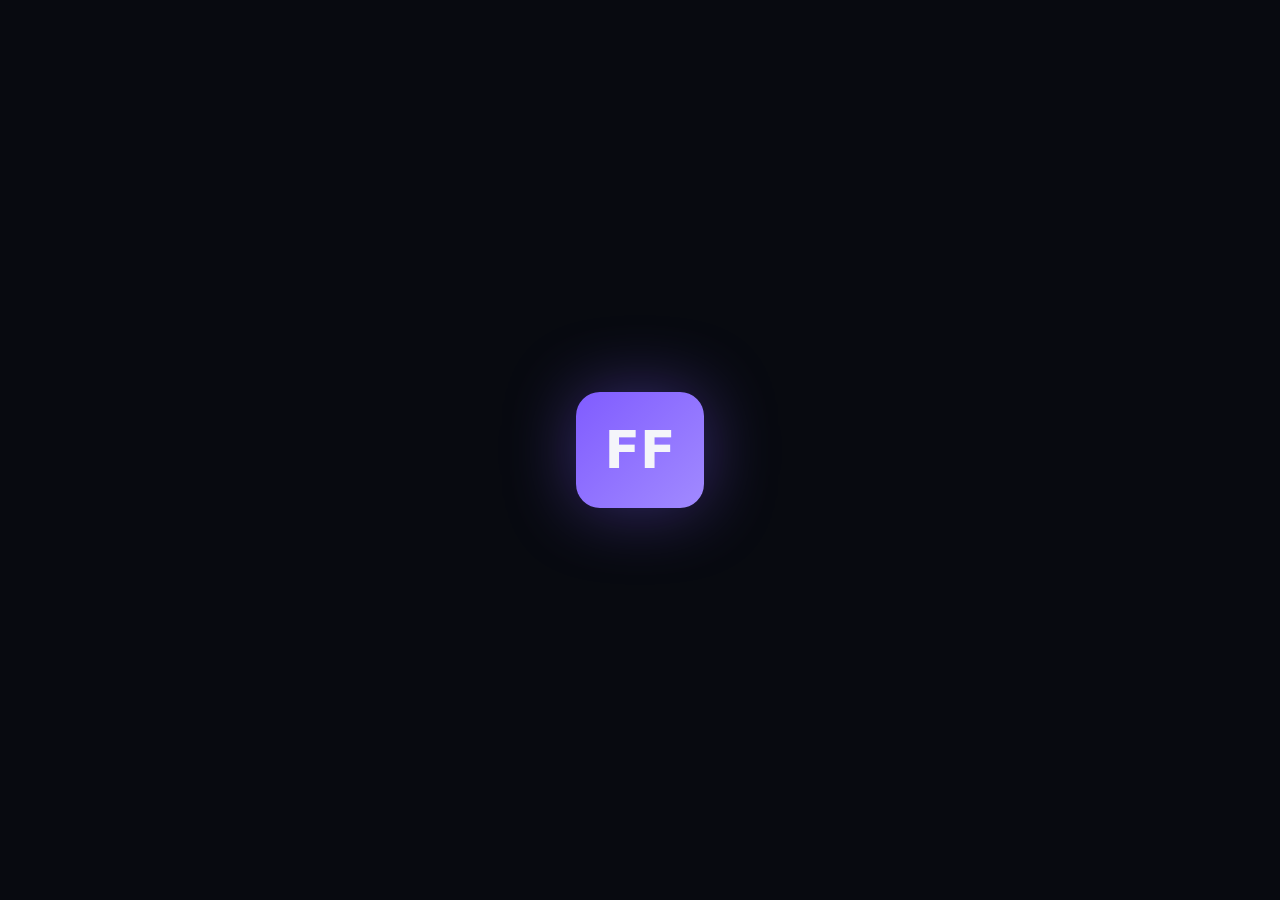
==== commit 29f0da9e: "Add FounderFlow production dashboard" ====
--- a/frontend/index.html
+++ b/frontend/index.html
@@ -1,1043 +1 @@
-<!DOCTYPE html>
-<html lang="en">
-<head>
-    <meta charset="UTF-8">
-    <meta name="viewport" content="width=device-width, initial-scale=1.0">
-
-    <meta name="description"
-          content="FounderFlow - AI-powered startup exit intelligence">
-
-    <title>FounderFlow — Startup Exit Intelligence</title>
-
-    <link rel="preconnect" href="https://fonts.googleapis.com">
-    <link rel="preconnect" href="https://fonts.gstatic.com" crossorigin>
-
-    <link
-        href="https://fonts.googleapis.com/css2?family=Manrope:wght@400;500;600;700;800&display=swap"
-        rel="stylesheet">
-
-    <link rel="stylesheet" href="style.css">
-</head>
-
-<body>
-
-<!-- FIRST-LOAD INTRO -->
-<div id="introScreen" class="intro-screen" aria-hidden="true">
-    <div class="intro-glow"></div>
-    <div class="intro-mark" aria-label="FounderFlow FF mark"></div>
-    <div class="intro-name">FounderFlow</div>
-    <div class="intro-subtitle">AI STARTUP EXIT INTELLIGENCE</div>
-    <div class="intro-loader"><span></span></div>
-</div>
-
-<div class="app">
-
-    <!-- MOBILE OVERLAY -->
-    <div id="mobileOverlay" class="mobile-overlay"></div>
-
-    <!-- SIDEBAR -->
-    <aside id="sidebar" class="sidebar">
-
-        <div class="brand">
-            <div class="brand-mark">
-                <span>F</span>
-            </div>
-
-            <div class="brand-text">
-                <strong>FounderFlow</strong>
-                <small>Investor Intelligence</small>
-            </div>
-
-            <button id="closeSidebar" class="mobile-close">×</button>
-        </div>
-
-        <div class="nav-label">WORKSPACE</div>
-
-        <nav class="navigation">
-
-            <button class="nav-link active" data-section="dashboard">
-                <span class="nav-icon">⌂</span>
-                <span>Overview</span>
-            </button>
-
-            <button class="nav-link" data-section="prediction">
-                <span class="nav-icon">◇</span>
-                <span>New Prediction</span>
-                <span class="nav-arrow">›</span>
-            </button>
-
-            <button class="nav-link" data-section="importance">
-                <span class="nav-icon">◉</span>
-                <span>Feature Importance</span>
-            </button>
-
-        </nav>
-
-        <div class="nav-label model-label">MODEL</div>
-
-        <button class="nav-link model-details-btn" data-section="model">
-            <span class="nav-icon">ⓘ</span>
-            <span>Model Details</span>
-        </button>
-
-        <div class="sidebar-bottom">
-
-            <div class="endpoint-card">
-                <div class="endpoint-title">
-                    <span class="live-dot"></span>
-                    Production API
-                </div>
-
-                <div class="endpoint-url">
-                    127.0.0.1:8000
-                </div>
-            </div>
-
-            <div class="sidebar-footer">
-                <span>FOUNDERFLOW</span>
-                <span>v1.0</span>
-            </div>
-
-        </div>
-
-    </aside>
-
-
-    <!-- MAIN -->
-    <main class="main">
-
-        <!-- TOPBAR -->
-        <header class="topbar">
-
-            <div class="topbar-left">
-
-                <button id="openSidebar" class="mobile-menu">
-                    ☰
-                </button>
-
-                <div>
-                    <div class="topbar-kicker">
-                        EXIT INTELLIGENCE
-                    </div>
-
-                    <div id="pageTitle" class="topbar-title">
-                        Overview
-                    </div>
-                </div>
-
-            </div>
-
-            <div class="topbar-actions">
-                <button id="themeToggle" class="theme-toggle" type="button" aria-label="Switch to light mode" title="Switch theme">
-                    <span id="themeIcon">☾</span>
-                    <span id="themeLabel">Dark</span>
-                </button>
-
-                <div class="api-status" id="apiStatus">
-                    <span class="status-indicator checking"></span>
-                    <span>Checking API</span>
-                </div>
-            </div>
-
-        </header>
-
-
-        <!-- CONTENT -->
-        <div class="content">
-
-
-            <!-- ==================================================
-                 DASHBOARD
-            ================================================== -->
-
-            <section id="dashboard" class="page-section active">
-
-                <div class="hero reveal">
-
-                    <div class="hero-content">
-
-                        <div class="eyebrow">
-                            <span class="spark">✦</span>
-                            DECISION WORKSPACE
-                        </div>
-
-                        <h1>
-                            Turn startup signals into
-                            <span>exit intelligence.</span>
-                        </h1>
-
-                        <p>
-                            Evaluate a startup profile through the
-                            FounderFlow machine-learning model and
-                            understand its predicted exit outcome.
-                        </p>
-
-                        <button
-                            class="primary-button"
-                            data-go="prediction">
-
-                            Start Analysis
-
-                            <span>→</span>
-
-                        </button>
-
-                    </div>
-
-
-                    <div class="hero-model">
-
-                        <div class="model-icon">
-                            ◈
-                        </div>
-
-                        <div class="model-label-small">
-                            ACTIVE MODEL
-                        </div>
-
-                        <div class="model-name">
-                            Random Forest
-                        </div>
-
-                        <div class="model-meta">
-                            200 estimators
-                        </div>
-
-                        <div class="model-line">
-                            <span></span>
-                        </div>
-
-                        <div class="model-foot">
-                            Production classifier
-                        </div>
-
-                    </div>
-
-                </div>
-
-
-                <!-- METRICS -->
-
-                <div class="metrics-grid reveal delay-1">
-
-                    <div class="metric-card">
-
-                        <div class="metric-top">
-                            <div class="metric-icon">◉</div>
-                            <span class="metric-live"></span>
-                        </div>
-
-                        <div class="metric-label">
-                            MODEL STATUS
-                        </div>
-
-                        <div id="dashboardStatus"
-                             class="metric-value">
-                            Checking
-                        </div>
-
-                        <div class="metric-description">
-                            Live FastAPI health
-                        </div>
-
-                    </div>
-
-
-                    <div class="metric-card">
-
-                        <div class="metric-top">
-                            <div class="metric-icon">◎</div>
-                        </div>
-
-                        <div class="metric-label">
-                            PREDICTION TARGET
-                        </div>
-
-                        <div class="metric-value">
-                            Exited / Not Exited
-                        </div>
-
-                        <div class="metric-description">
-                            Historical exit classification
-                        </div>
-
-                    </div>
-
-
-                    <div class="metric-card">
-
-                        <div class="metric-top">
-                            <div class="metric-icon">◇</div>
-                        </div>
-
-                        <div class="metric-label">
-                            INPUT SIGNALS
-                        </div>
-
-                        <div class="metric-value">
-                            15 Model Inputs
-                        </div>
-
-                        <div class="metric-description">
-                            Dataset-compatible signals
-                        </div>
-
-                    </div>
-
-
-                    <div class="metric-card">
-
-                        <div class="metric-top">
-                            <div class="metric-icon">▥</div>
-                        </div>
-
-                        <div class="metric-label">
-                            MODEL ENSEMBLE
-                        </div>
-
-                        <div class="metric-value">
-                            200 Trees
-                        </div>
-
-                        <div class="metric-description">
-                            RandomForestClassifier
-                        </div>
-
-                    </div>
-
-                </div>
-
-
-                <!-- LOWER DASHBOARD -->
-
-                <div class="dashboard-grid reveal delay-2">
-
-                    <div class="panel quick-panel">
-
-                        <div class="panel-header">
-
-                            <div>
-                                <div class="panel-kicker">
-                                    QUICK START
-                                </div>
-
-                                <h2>
-                                    Analyze a startup
-                                </h2>
-                            </div>
-
-                            <div class="panel-number">
-                                01
-                            </div>
-
-                        </div>
-
-                        <p>
-                            Enter the 15 signals used by the production
-                            model and receive a probability-based exit
-                            prediction.
-                        </p>
-
-                        <button
-                            class="secondary-button"
-                            data-go="prediction">
-
-                            Create Prediction
-                            <span>→</span>
-
-                        </button>
-
-                    </div>
-
-
-                    <div class="panel">
-
-                        <div class="panel-header">
-
-                            <div>
-                                <div class="panel-kicker">
-                                    MODEL SIGNALS
-                                </div>
-
-                                <h2>
-                                    Top features
-                                </h2>
-                            </div>
-
-                            <button
-                                class="text-button"
-                                data-go="importance">
-
-                                View all →
-
-                            </button>
-
-                        </div>
-
-                        <div id="dashboardImportance"
-                             class="mini-importance">
-
-                            <div class="loading-line"></div>
-                            <div class="loading-line"></div>
-                            <div class="loading-line"></div>
-
-                        </div>
-
-                    </div>
-
-                </div>
-
-            </section>
-
-
-            <!-- ==================================================
-                 PREDICTION
-            ================================================== -->
-
-            <section id="prediction" class="page-section">
-
-                <div class="page-heading reveal">
-
-                    <div class="eyebrow">
-                        STARTUP ANALYSIS
-                    </div>
-
-                    <h2>
-                        Predict exit probability
-                    </h2>
-
-                    <p>
-                        Enter the startup signals expected by the current
-                        production model. The model returns the probability
-                        of the startup being <strong>Exited</strong> or
-                        <strong>Not Exited</strong>.
-                    </p>
-
-                </div>
-
-
-                <div class="panel reveal" style="margin-bottom: 18px; padding: 20px 22px;">
-                    <div class="panel-kicker">HOW TO READ THIS PAGE</div>
-                    <div style="display:grid; grid-template-columns:repeat(3,minmax(0,1fr)); gap:18px; margin-top:12px;">
-                        <div>
-                            <strong style="display:block; margin-bottom:6px;">1. Enter startup signals</strong>
-                            <span style="color:var(--muted); font-size:13px; line-height:1.6;">
-                                The current model expects 15 numeric values from the training dataset. Some fields are dataset codes rather than human-readable names.
-                            </span>
-                        </div>
-                        <div>
-                            <strong style="display:block; margin-bottom:6px;">2. Run the model</strong>
-                            <span style="color:var(--muted); font-size:13px; line-height:1.6;">
-                                FounderFlow sends the values to the FastAPI production endpoint and the Random Forest classifier.
-                            </span>
-                        </div>
-                        <div>
-                            <strong style="display:block; margin-bottom:6px;">3. Read the result</strong>
-                            <span style="color:var(--muted); font-size:13px; line-height:1.6;">
-                                <b>Exited</b> means the model predicts an exit class. <b>Not Exited</b> means it predicts the non-exit class. This is a probability estimate, not a guarantee.
-                            </span>
-                        </div>
-                    </div>
-                    <div style="margin-top:16px; padding:12px 14px; border:1px solid rgba(128,92,255,.25); border-radius:10px; background:rgba(128,92,255,.06); color:var(--muted); font-size:12px; line-height:1.6;">
-                        <strong style="color:var(--text);">Important:</strong> This version keeps the existing 15-feature production model unchanged. Therefore fields such as Country Code, Industry Code, Tags Code and Exit Type Code are required in the same numeric format used by that model.
-                    </div>
-                </div>
-
-
-                <div class="prediction-layout">
-
-                    <!-- FORM -->
-
-                    <form id="predictionForm"
-                          class="panel prediction-form reveal">
-
-                        <div class="form-header">
-
-                            <div>
-
-                                <div class="panel-kicker">
-                                    STARTUP PROFILE
-                                </div>
-
-                                <h3>
-                                    Startup signals
-                                </h3>
-
-                            </div>
-
-                            <div class="form-progress">
-                                <strong id="formCount">0</strong>
-                                <span>/15</span>
-                            </div>
-
-                        </div>
-
-
-                        <!-- COMPANY -->
-
-                        <div class="form-section">
-
-                            <div class="form-section-title">
-                                COMPANY
-                                <span></span>
-                            </div>
-
-                            <div class="form-grid">
-
-                                <div class="field">
-                                    <label for="founded_year">
-                                        Founded Year
-                                    </label>
-
-                                    <input
-                                        id="founded_year"
-                                        type="number"
-                                        placeholder="2018"
-                                        required>
-                                </div>
-
-
-                                <div class="field">
-                                    <label for="country">
-                                        Country Code
-                                    </label>
-                                    <span style="display:block;color:var(--muted);font-size:11px;margin-top:5px;">Dataset numeric code</span>
-
-                                    <input
-                                        id="country"
-                                        type="number"
-                                        placeholder="118"
-                                        required>
-                                </div>
-
-
-                                <div class="field">
-                                    <label for="region">
-                                        Region Code
-                                    </label>
-                                    <span style="display:block;color:var(--muted);font-size:11px;margin-top:5px;">Dataset numeric code</span>
-
-                                    <input
-                                        id="region"
-                                        type="number"
-                                        placeholder="4"
-                                        required>
-                                </div>
-
-
-                                <div class="field">
-                                    <label for="industry">
-                                        Industry Code
-                                    </label>
-                                    <span style="display:block;color:var(--muted);font-size:11px;margin-top:5px;">Dataset numeric code</span>
-
-                                    <input
-                                        id="industry"
-                                        type="number"
-                                        placeholder="1"
-                                        required>
-                                </div>
-
-
-                                <div class="field">
-                                    <label for="employee_count">
-                                        Employees
-                                    </label>
-
-                                    <input
-                                        id="employee_count"
-                                        type="number"
-                                        placeholder="150"
-                                        required>
-                                </div>
-
-
-                                <div class="field">
-                                    <label for="estimated_revenue_usd">
-                                        Estimated Revenue
-                                    </label>
-
-                                    <div class="input-prefix">
-                                        <span>$</span>
-
-                                        <input
-                                            id="estimated_revenue_usd"
-                                            type="number"
-                                            step="any"
-                                            placeholder="5000000"
-                                            required>
-                                    </div>
-                                </div>
-
-
-                                <div class="field">
-                                    <label for="estimated_valuation_usd">
-                                        Estimated Valuation
-                                    </label>
-
-                                    <div class="input-prefix">
-                                        <span>$</span>
-
-                                        <input
-                                            id="estimated_valuation_usd"
-                                            type="number"
-                                            step="any"
-                                            placeholder="50000000"
-                                            required>
-                                    </div>
-                                </div>
-
-                            </div>
-
-                        </div>
-
-
-                        <!-- FUNDING -->
-
-                        <div class="form-section">
-
-                            <div class="form-section-title">
-                                FUNDING
-                                <span></span>
-                            </div>
-
-                            <div class="form-grid">
-
-                                <div class="field">
-                                    <label for="funding_round">
-                                        Funding Round Code
-                                    </label>
-                                    <span style="display:block;color:var(--muted);font-size:11px;margin-top:5px;">0–6 in the training dataset</span>
-
-                                    <input
-                                        id="funding_round"
-                                        type="number"
-                                        placeholder="3"
-                                        required>
-                                </div>
-
-
-                                <div class="field">
-                                    <label for="funding_amount_usd">
-                                        Funding Amount
-                                    </label>
-
-                                    <div class="input-prefix">
-                                        <span>$</span>
-
-                                        <input
-                                            id="funding_amount_usd"
-                                            type="number"
-                                            placeholder="10000"
-                                            required>
-                                    </div>
-                                </div>
-
-
-                                <div class="field">
-                                    <label for="lead_investor">
-                                        Lead Investor Code
-                                    </label>
-                                    <span style="display:block;color:var(--muted);font-size:11px;margin-top:5px;">Dataset numeric code</span>
-
-                                    <input
-                                        id="lead_investor"
-                                        type="number"
-                                        placeholder="3"
-                                        required>
-                                </div>
-
-
-                                <div class="field">
-                                    <label for="co_investors">
-                                        Co-Investor Count / Code
-                                    </label>
-                                    <span style="display:block;color:var(--muted);font-size:11px;margin-top:5px;">Numeric dataset value</span>
-
-                                    <input
-                                        id="co_investors"
-                                        type="number"
-                                        placeholder="20"
-                                        required>
-                                </div>
-
-
-                                <div class="field">
-                                    <label for="funding_year">
-                                        Funding Year
-                                    </label>
-
-                                    <input
-                                        id="funding_year"
-                                        type="number"
-                                        placeholder="2024"
-                                        required>
-                                </div>
-
-
-                                <div class="field">
-                                    <label for="funding_month">
-                                        Funding Month
-                                    </label>
-
-                                    <input
-                                        id="funding_month"
-                                        type="number"
-                                        min="1"
-                                        max="12"
-                                        placeholder="6"
-                                        required>
-                                </div>
-
-                            </div>
-
-                        </div>
-
-
-                        <!-- SIGNALS -->
-
-                        <div class="form-section">
-
-                            <div class="form-section-title">
-                                MODEL-SPECIFIC SIGNALS
-                                <span></span>
-                            </div>
-
-                            <div class="form-grid">
-
-                                <div class="field">
-                                    <label for="exit_type">
-                                        Exit Type Code <span style="color:var(--red);">• legacy model input</span>
-                                    </label>
-                                    <span style="display:block;color:var(--muted);font-size:11px;margin-top:5px;">Required by the current model; do not interpret as the prediction itself</span>
-
-                                    <input
-                                        id="exit_type"
-                                        type="number"
-                                        placeholder="2"
-                                        required>
-                                </div>
-
-
-                                <div class="field">
-                                    <label for="tags">
-                                        Tags Code
-                                    </label>
-                                    <span style="display:block;color:var(--muted);font-size:11px;margin-top:5px;">Dataset numeric code</span>
-
-                                    <input
-                                        id="tags"
-                                        type="number"
-                                        placeholder="9902"
-                                        required>
-                                </div>
-
-                            </div>
-
-                        </div>
-
-
-                        <div class="form-footer">
-
-                            <div class="privacy-note">
-                                <span>✓</span>
-                                No profile data is stored.
-                            </div>
-
-                            <button
-                                type="submit"
-                                id="predictButton"
-                                class="primary-button">
-
-                                <span class="button-icon">✦</span>
-
-                                Run Prediction
-
-                                <span>→</span>
-
-                            </button>
-
-                        </div>
-
-                    </form>
-
-
-                    <!-- RESULT -->
-
-                    <aside class="result-column">
-
-                        <div id="resultPanel"
-                             class="panel result-panel">
-
-                            <div class="result-empty">
-
-                                <div class="result-orbit">
-                                    <div class="orbit-core">
-                                        ◈
-                                    </div>
-                                </div>
-
-                                <div class="result-kicker">
-                                    PREDICTION RESULT
-                                </div>
-
-                                <h3>
-                                    Awaiting analysis
-                                </h3>
-
-                                <p>
-                                    Complete the startup profile to calculate
-                                    the probabilities for <strong>Exited</strong>
-                                    and <strong>Not Exited</strong>.
-                                </p>
-
-                                <div style="margin-top:14px;padding:12px 14px;border-radius:10px;background:rgba(128,92,255,.06);border:1px solid rgba(128,92,255,.18);font-size:12px;color:var(--muted);line-height:1.55;">
-                                    <strong style="color:var(--text);">Exited:</strong> the model predicts an exit class.
-                                    <br>
-                                    <strong style="color:var(--text);">Not Exited:</strong> the model predicts the non-exit class.
-                                </div>
-
-                            </div>
-
-                        </div>
-
-
-                        <div class="panel" style="margin-top:14px;">
-                            <div class="panel-kicker">RESULT GUIDE</div>
-                            <h3 style="margin:6px 0 8px;">What does the prediction mean?</h3>
-                            <p style="margin:0;color:var(--muted);font-size:13px;line-height:1.65;">
-                                FounderFlow reports two probabilities. A higher <strong>Exited</strong> probability means the model sees the startup as more similar to historical records in the exited class. A higher <strong>Not Exited</strong> probability means the opposite.
-                            </p>
-                            <p style="margin:10px 0 0;color:var(--muted);font-size:12px;line-height:1.6;">
-                                These numbers describe model confidence for the supplied data; they are not a guarantee of a future acquisition or IPO.
-                            </p>
-                        </div>
-
-
-                        <!-- FEATURE MINI PANEL -->
-
-                        <div class="panel">
-
-                            <div class="panel-header">
-
-                                <div>
-                                    <div class="panel-kicker">
-                                        MODEL SIGNALS
-                                    </div>
-
-                                    <h3>
-                                        Feature importance
-                                    </h3>
-                                </div>
-
-                            </div>
-
-                            <div id="predictionImportance"
-                                 class="mini-importance">
-
-                                <div class="loading-line"></div>
-                                <div class="loading-line"></div>
-                                <div class="loading-line"></div>
-
-                            </div>
-
-                        </div>
-
-                    </aside>
-
-                </div>
-
-            </section>
-
-
-            <!-- ==================================================
-                 IMPORTANCE
-            ================================================== -->
-
-            <section id="importance" class="page-section">
-
-                <div class="page-heading reveal">
-
-                    <div class="eyebrow">
-                        MODEL EXPLAINABILITY
-                    </div>
-
-                    <h2>
-                        Feature importance
-                    </h2>
-
-                    <p>
-                        Global feature importance returned directly
-                        by the Random Forest model.
-                    </p>
-
-                </div>
-
-
-                <div class="panel importance-panel reveal">
-
-                    <div class="importance-header">
-
-                        <div>
-                            <span>RANK</span>
-                        </div>
-
-                        <div>
-                            <span>FEATURE</span>
-                        </div>
-
-                        <div>
-                            <span>IMPORTANCE</span>
-                        </div>
-
-                    </div>
-
-                    <div id="importanceList">
-                        Loading model signals...
-                    </div>
-
-                </div>
-
-            </section>
-
-
-            <!-- ==================================================
-                 MODEL
-            ================================================== -->
-
-            <section id="model" class="page-section">
-
-                <div class="page-heading reveal">
-
-                    <div class="eyebrow">
-                        MODEL INFORMATION
-                    </div>
-
-                    <h2>
-                        Production model
-                    </h2>
-
-                    <p>
-                        Technical details of the model powering
-                        FounderFlow predictions.
-                    </p>
-
-                </div>
-
-
-                <div class="model-grid">
-
-                    <div class="panel model-main-card">
-
-                        <div class="large-model-icon">
-                            ◈
-                        </div>
-
-                        <div class="eyebrow">
-                            PRODUCTION CLASSIFIER
-                        </div>
-
-                        <h3>
-                            Random Forest
-                        </h3>
-
-                        <p>
-                            FounderFlow uses the best-performing
-                            model selected during the training
-                            pipeline.
-                        </p>
-
-                        <div class="model-specs">
-
-                            <div>
-                                <span>Estimators</span>
-                                <strong>200</strong>
-                            </div>
-
-                            <div>
-                                <span>Features</span>
-                                <strong>15</strong>
-                            </div>
-
-                            <div>
-                                <span>Classes</span>
-                                <strong>2</strong>
-                            </div>
-
-                        </div>
-
-                    </div>
-
-
-                    <div class="panel">
-
-                        <div class="panel-kicker">
-                            PIPELINE
-                        </div>
-
-                        <h3>
-                            How FounderFlow works
-                        </h3>
-
-                        <div class="pipeline">
-
-                            <div class="pipeline-step">
-                                <div>01</div>
-                                <span>Startup profile</span>
-                            </div>
-
-                            <div class="pipeline-line"></div>
-
-                            <div class="pipeline-step">
-                                <div>02</div>
-                                <span>FastAPI</span>
-                            </div>
-
-                            <div class="pipeline-line"></div>
-
-                            <div class="pipeline-step">
-                                <div>03</div>
-                                <span>Random Forest</span>
-                            </div>
-
-                            <div class="pipeline-line"></div>
-
-                            <div class="pipeline-step">
-                                <div>04</div>
-                                <span>Exit probability</span>
-                            </div>
-
-                        </div>
-
-                    </div>
-
-                </div>
-
-
-                <div class="disclaimer">
-                    <span>ⓘ</span>
-                    FounderFlow provides model-based decision-support
-                    signals. Predictions are estimates and should
-                    complement, not replace, investment diligence.
-                </div>
-
-            </section>
-
-        </div>
-
-    </main>
-
-</div>
-
-
-<!-- TOAST -->
-<div id="toast" class="toast">
-    <span id="toastIcon">✓</span>
-    <span id="toastMessage"></span>
-</div>
-
-
-<script src="script.js"></script>
-
-</body>
-</html>+<!doctype html><html><head><meta charset="utf-8"><meta name="viewport" content="width=device-width,initial-scale=1"><title>FounderFlow — ML Startup Intelligence</title><style>body{margin:0;font:14px system-ui;background:#080a10;color:#f4f5fa}*{box-sizing:border-box}.intro{position:fixed;inset:0;z-index:9;display:grid;place-items:center;background:#080a10;transition:opacity .6s}.intro.hide{opacity:0;pointer-events:none}.intro b{font-size:52px;padding:28px;border-radius:24px;background:linear-gradient(135deg,#805cff,#a18aff);box-shadow:0 0 70px #805cff66}.app{display:flex;min-height:100vh}.side{width:230px;padding:22px 14px;border-right:1px solid #ffffff12;background:#0b0e15;position:fixed;inset:0 auto 0 0}.side h2{margin:0 8px 5px}.side small{color:#858c9e}.nav{margin-top:35px;display:grid;gap:6px}.nav button{padding:12px;border:0;border-radius:10px;background:transparent;color:#aaa;cursor:pointer;text-align:left}.nav button.active,.nav button:hover{background:#805cff22;color:#fff}.main{margin-left:230px;flex:1}.top{position:sticky;top:0;z-index:3;padding:18px 30px;background:#080a10ee;border-bottom:1px solid #ffffff12;display:flex;justify-content:space-between}.content{max-width:1250px;margin:auto;padding:30px}.page{display:none}.page.active{display:block}.hero,.card{border:1px solid #ffffff12;border-radius:16px;background:#10141df0;padding:24px;box-shadow:0 15px 50px #0005}.hero{padding:40px}.hero h1{font-size:44px;margin:10px 0}.hero span{color:#a18aff}.grid{display:grid;grid-template-columns:1fr 1fr;gap:15px;margin-top:15px}.metrics{display:grid;grid-template-columns:repeat(4,1fr);gap:12px;margin-top:15px}.metric{padding:17px;border:1px solid #ffffff12;border-radius:12px;background:#10141d}.metric b{display:block;font-size:23px;margin-top:8px}.muted{color:#858c9e}.field{margin:10px 0}.field label{display:block;color:#aaa;margin-bottom:6px}.field input,.field textarea,.field select{width:100%;padding:11px;border:1px solid #ffffff15;border-radius:9px;background:#0b0f17;color:#fff}.field textarea{min-height:80px}.btn{border:0;border-radius:9px;padding:11px 15px;background:#805cff;color:#fff;font-weight:700;cursor:pointer}.ghost{background:#ffffff0a;border:1px solid #ffffff15}.list{display:grid;gap:9px;margin-top:15px}.item{padding:12px;border:1px solid #ffffff12;border-radius:10px;background:#ffffff04}.bar{height:6px;background:#ffffff10;border-radius:10px;overflow:hidden}.bar i{display:block;height:100%;background:linear-gradient(90deg,#805cff,#a18aff)}.theme{background:#ffffff08;color:#fff;border:1px solid #ffffff15;padding:8px;border-radius:9px}.light{background:#f4f5f9;color:#171923}.light .side,.light .card,.light .metric{background:#fff}.light .top{background:#ffffffed}.light input,.light textarea,.light select{background:#f4f5f8;color:#171923}.light .theme{color:#171923}@media(max-width:800px){.side{transform:translateX(-100%);transition:.2s}.side.open{transform:none}.main{margin-left:0}.grid,.metrics{grid-template-columns:1fr}.content{padding:18px}.hero{padding:25px}.hero h1{font-size:34px}}</style></head><body><div class="intro" id="intro"><b>FF</b></div><aside class="side" id="side"><h2>FounderFlow</h2><small>ML Startup Intelligence</small><div class="nav"><button class="active" data-p="home">Overview</button><button data-p="idea">Idea Analyzer</button><button data-p="finance">Financial Planner</button><button data-p="comp">Competitor Benchmark</button><button data-p="predict">ML Prediction</button><button data-p="model">Model Insights</button></div></aside><main class="main"><header class="top"><b id="title">Overview</b><div><button class="theme" id="theme">☾ Dark</button></div></header><div class="content"><section id="home" class="page active"><div class="hero"><small>ML FOUNDER WORKSPACE</small><h1>Turn startup data into <span>founder intelligence.</span></h1><p class="muted">Validate your idea, plan cash flow, benchmark a competitor and run the leakage-safe ML prediction.</p><button class="btn" data-go="predict">Run ML prediction →</button></div><div class="metrics"><div class="metric">API<strong id="api">Checking</strong></div><div class="metric">MODEL<strong id="modelName">Loading</strong></div><div class="metric">DATASET<strong id="rows">—</strong></div><div class="metric">ROC-AUC<strong id="auc">—</strong></div></div></section><section id="idea" class="page"><div class="card"><h1>Startup Idea Analyzer</h1><p class="muted">Deterministic, explainable validation score — not an ML prediction.</p><form id="ideaForm"><div class="field"><label>Business idea</label><textarea id="idea" required></textarea></div><div class="field"><label>Target customer</label><input id="customer"></div><div class="field"><label>MVP budget USD</label><input id="budget" type="number"></div><div class="field"><label>Problem</label><input id="problem"></div><div class="field"><label>Solution</label><input id="solution"></div><button class="btn">Analyze idea</button></form><div id="ideaOut" class="list"></div></div></section><section id="finance" class="page"><div class="card"><h1>Financial Planner</h1><form id="finForm"><div class="grid"><div class="field"><label>Initial investment</label><input id="investment" type="number" value="100000"></div><div class="field"><label>Monthly revenue</label><input id="revenue" type="number" value="12000"></div><div class="field"><label>Monthly expenses</label><input id="expenses" type="number" value="20000"></div><div class="field"><label>Revenue growth %</label><input id="rg" type="number" value="5"></div><div class="field"><label>Expense growth %</label><input id="eg" type="number" value="3"></div><div class="field"><label>Price / unit</label><input id="price" type="number" value="100"></div><div class="field"><label>Variable cost / unit</label><input id="variable" type="number" value="30"></div><div class="field"><label>Fixed monthly costs</label><input id="fixed" type="number" value="15000"></div></div><button class="btn">Build projection</button></form><div id="finOut" class="list"></div></div></section><section id="comp" class="page"><div class="card"><h1>Competitor Benchmark</h1><form id="compForm"><div class="grid"><div class="field"><label>Your product</label><textarea id="sp"></textarea></div><div class="field"><label>Your customer</label><input id="sc"></div><div class="field"><label>Your price</label><input id="spr" type="number"></div><div class="field"><label>Your advantage</label><input id="sa"></div><div class="field"><label>Competitor name</label><input id="cn" required></div><div class="field"><label>Competitor product</label><textarea id="cp"></textarea></div><div class="field"><label>Competitor customer</label><input id="cc"></div><div class="field"><label>Competitor price</label><input id="cpr" type="number"></div><div class="field"><label>Competitor strengths</label><textarea id="cs"></textarea></div><div class="field"><label>Competitor weaknesses / verified gaps</label><textarea id="cw"></textarea></div></div><button class="btn">Compare & build action plan</button></form><div id="compOut" class="list"></div></div></section><section id="predict" class="page"><div class="card"><h1>Startup Success Prediction</h1><p class="muted">Exit type is excluded from the prediction model.</p><form id="predForm"><div id="fields" class="grid"></div><button class="btn">Run prediction</button></form><div id="predOut" class="list"></div></div></section><section id="model" class="page"><div class="card"><h1>Model Insights</h1><div id="modelOut" class="list"></div></div></section></div></main><script>const A=location.hostname==='localhost'||location.hostname==='127.0.0.1'?'http://127.0.0.1:8000':'/api';const $=s=>document.querySelector(s);const $$=s=>document.querySelectorAll(s);const titles={home:'Overview',idea:'Idea Analyzer',finance:'Financial Planner',comp:'Competitor Benchmark',predict:'ML Prediction',model:'Model Insights'};function go(id){$$('.page').forEach(x=>x.classList.toggle('active',x.id===id));$$('.nav button').forEach(x=>x.classList.toggle('active',x.dataset.p===id));$('#title').textContent=titles[id];}$$('.nav button').forEach(b=>b.onclick=()=>go(b.dataset.p));$$('[data-go]').forEach(b=>b.onclick=()=>go(b.dataset.go));$('#theme').onclick=()=>{document.body.classList.toggle('light');$('#theme').textContent=document.body.classList.contains('light')?'☀ Light':'☾ Dark'};setTimeout(()=>$('#intro').classList.add('hide'),1800);async function api(p,o={}){const r=await fetch(A+p,{headers:{'Content-Type':'application/json'},...o});if(!r.ok)throw Error((await r.json().catch(()=>({}))).detail||'API error '+r.status);return r.json()}const names=['founded_year','country','region','industry','employee_count','estimated_revenue_usd','estimated_valuation_usd','funding_round','funding_amount_usd','lead_investor','co_investors','funding_year','funding_month','tags'];$('#fields').innerHTML=names.map((n,i)=>`<div class="field"><label>${n.replaceAll('_',' ')}</label><input id="${n}" type="number" value="${[2018,0,0,0,25,250000,2000000,2,500000,0,2,2022,6,0][i]}"></div>`).join('');async function boot(){try{await api('/health');$('#api').textContent='Healthy';const m=await api('/model-metrics');$('#modelName').textContent=m.model;$('#rows').textContent=(m.dataset_rows||0).toLocaleString();$('#auc').textContent=m.results?.[m.model]?.roc_auc?.toFixed(3)||'—';const im=await api('/feature-importance');$('#modelOut').innerHTML=im.features.map(x=>`<div class="item"><b>${x.feature}</b> ${(x.importance*100).toFixed(1)}%<div class="bar"><i style="width:${x.importance*100}%"></i></div></div>`).join('')}catch(e){$('#api').textContent='Offline'}}boot();$('#ideaForm').onsubmit=async e=>{e.preventDefault();try{const r=await api('/idea/analyze',{method:'POST',body:JSON.stringify({idea:$('#idea').value,customer:$('#customer').value,budget:+$('#budget').value,problem:$('#problem').value,solution:$('#solution').value})});$('#ideaOut').innerHTML=`<div class="item"><h2>${r.feasibility_score}/100 — ${r.score_label}</h2><p>${r.disclaimer}</p><b>Next steps</b><ul>${r.next_steps.map(x=>`<li>${x}</li>`).join('')}</ul></div>`}catch(e){$('#ideaOut').textContent=e.message}};$('#finForm').onsubmit=async e=>{e.preventDefault();try{const r=await api('/financial/plan',{method:'POST',body:JSON.stringify({initial_investment:+investment.value,monthly_revenue:+revenue.value,monthly_expenses:+expenses.value,monthly_revenue_growth:+rg.value,monthly_expense_growth:+eg.value,price_per_unit:+price.value,variable_cost_per_unit:+variable.value,fixed_monthly_costs:+fixed.value})});$('#finOut').innerHTML=`<div class="item">Burn: $${r.burn_rate} · Runway: ${r.runway_months??'∞'} months · Break-even: ${r.break_even_units??'—'} units · Ending cash: $${r.ending_cash}</div>`}catch(e){$('#finOut').textContent=e.message}};$('#compForm').onsubmit=async e=>{e.preventDefault();try{const r=await api('/competitor/compare',{method:'POST',body:JSON.stringify({startup_name:'My Startup',startup_product:sp.value,startup_customer:sc.value,startup_price:+spr.value,startup_advantage:sa.value,competitor_name:cn.value,competitor_product:cp.value,competitor_customer:cc.value,competitor_price:+cpr.value,competitor_strengths:cs.value,competitor_weaknesses:cw.value})});$('#compOut').innerHTML=`<div class="item"><h2>Benchmark score: ${r.benchmark_score}/100</h2>${r.dimensions.map(x=>`<p><b>${x.label}: ${x.score}</b> — ${x.note}</p>`).join('')}<h3>Actions</h3><ul>${r.how_to_compete.map(x=>`<li>${x}</li>`).join('')}</ul><p class="muted">${r.disclaimer}</p></div>`}catch(e){$('#compOut').textContent=e.message}};$('#predForm').onsubmit=async e=>{e.preventDefault();try{const p=Object.fromEntries(names.map(n=>[n,+$('#'+n).value]));const r=await api('/predict',{method:'POST',body:JSON.stringify(p)});$('#predOut').innerHTML=`<div class="item"><h2>${r.outcome}</h2><p>Success: ${(r.success_probability*100).toFixed(1)}% · Failure: ${(r.failure_probability*100).toFixed(1)}% · Confidence: ${(r.confidence*100).toFixed(1)}%</p><h3>What to improve next</h3><ul>${r.improvements.map(x=>`<li>${x}</li>`).join('')}</ul><p class="muted">${r.disclaimer}</p></div>`}catch(e){$('#predOut').textContent=e.message}};</script></body></html>
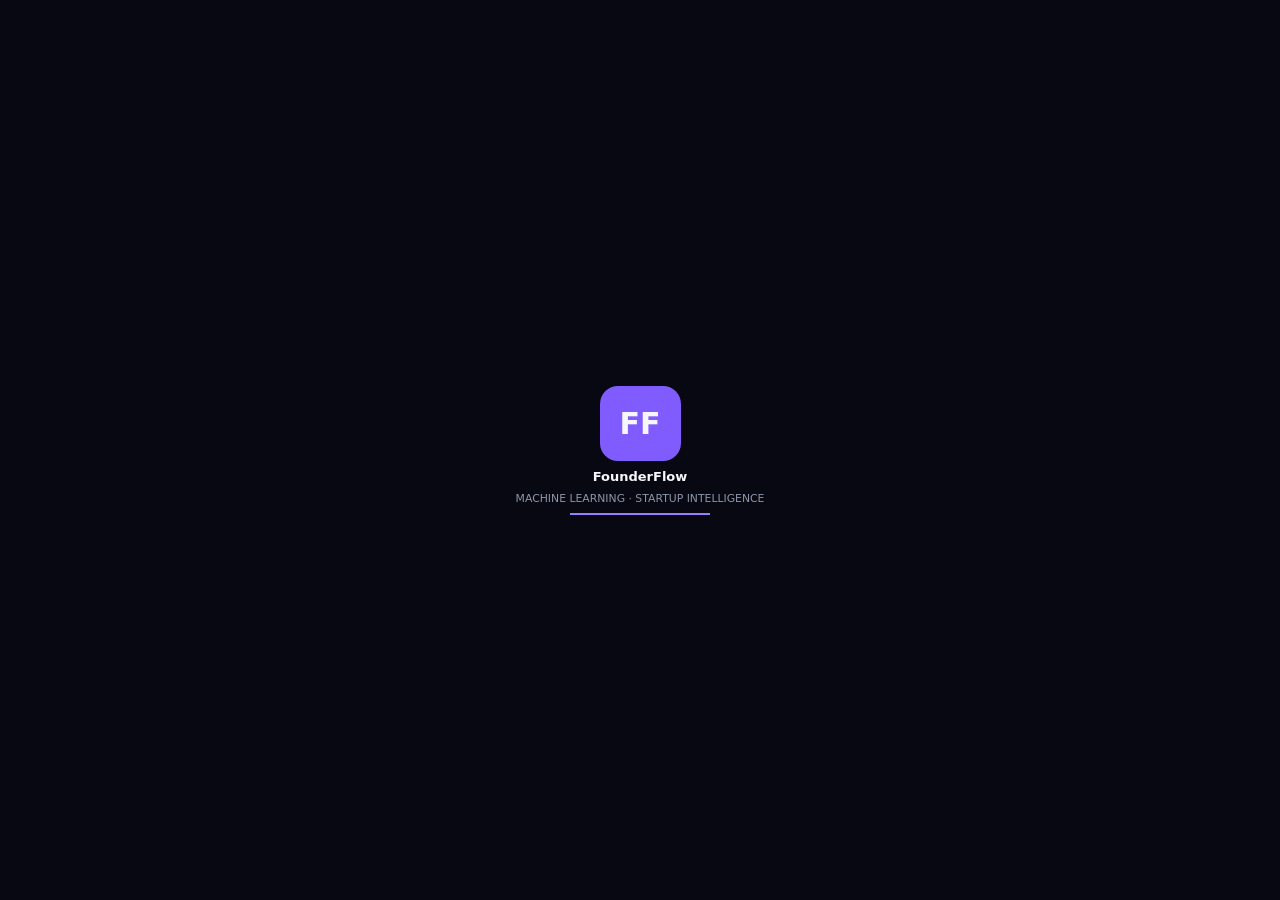
==== commit 1206f2b7: "Update FounderFlow v7 frontend" ====
--- a/frontend/index.html
+++ b/frontend/index.html
@@ -1 +1,19 @@
-<!doctype html><html><head><meta charset="utf-8"><meta name="viewport" content="width=device-width,initial-scale=1"><title>FounderFlow — ML Startup Intelligence</title><style>body{margin:0;font:14px system-ui;background:#080a10;color:#f4f5fa}*{box-sizing:border-box}.intro{position:fixed;inset:0;z-index:9;display:grid;place-items:center;background:#080a10;transition:opacity .6s}.intro.hide{opacity:0;pointer-events:none}.intro b{font-size:52px;padding:28px;border-radius:24px;background:linear-gradient(135deg,#805cff,#a18aff);box-shadow:0 0 70px #805cff66}.app{display:flex;min-height:100vh}.side{width:230px;padding:22px 14px;border-right:1px solid #ffffff12;background:#0b0e15;position:fixed;inset:0 auto 0 0}.side h2{margin:0 8px 5px}.side small{color:#858c9e}.nav{margin-top:35px;display:grid;gap:6px}.nav button{padding:12px;border:0;border-radius:10px;background:transparent;color:#aaa;cursor:pointer;text-align:left}.nav button.active,.nav button:hover{background:#805cff22;color:#fff}.main{margin-left:230px;flex:1}.top{position:sticky;top:0;z-index:3;padding:18px 30px;background:#080a10ee;border-bottom:1px solid #ffffff12;display:flex;justify-content:space-between}.content{max-width:1250px;margin:auto;padding:30px}.page{display:none}.page.active{display:block}.hero,.card{border:1px solid #ffffff12;border-radius:16px;background:#10141df0;padding:24px;box-shadow:0 15px 50px #0005}.hero{padding:40px}.hero h1{font-size:44px;margin:10px 0}.hero span{color:#a18aff}.grid{display:grid;grid-template-columns:1fr 1fr;gap:15px;margin-top:15px}.metrics{display:grid;grid-template-columns:repeat(4,1fr);gap:12px;margin-top:15px}.metric{padding:17px;border:1px solid #ffffff12;border-radius:12px;background:#10141d}.metric b{display:block;font-size:23px;margin-top:8px}.muted{color:#858c9e}.field{margin:10px 0}.field label{display:block;color:#aaa;margin-bottom:6px}.field input,.field textarea,.field select{width:100%;padding:11px;border:1px solid #ffffff15;border-radius:9px;background:#0b0f17;color:#fff}.field textarea{min-height:80px}.btn{border:0;border-radius:9px;padding:11px 15px;background:#805cff;color:#fff;font-weight:700;cursor:pointer}.ghost{background:#ffffff0a;border:1px solid #ffffff15}.list{display:grid;gap:9px;margin-top:15px}.item{padding:12px;border:1px solid #ffffff12;border-radius:10px;background:#ffffff04}.bar{height:6px;background:#ffffff10;border-radius:10px;overflow:hidden}.bar i{display:block;height:100%;background:linear-gradient(90deg,#805cff,#a18aff)}.theme{background:#ffffff08;color:#fff;border:1px solid #ffffff15;padding:8px;border-radius:9px}.light{background:#f4f5f9;color:#171923}.light .side,.light .card,.light .metric{background:#fff}.light .top{background:#ffffffed}.light input,.light textarea,.light select{background:#f4f5f8;color:#171923}.light .theme{color:#171923}@media(max-width:800px){.side{transform:translateX(-100%);transition:.2s}.side.open{transform:none}.main{margin-left:0}.grid,.metrics{grid-template-columns:1fr}.content{padding:18px}.hero{padding:25px}.hero h1{font-size:34px}}</style></head><body><div class="intro" id="intro"><b>FF</b></div><aside class="side" id="side"><h2>FounderFlow</h2><small>ML Startup Intelligence</small><div class="nav"><button class="active" data-p="home">Overview</button><button data-p="idea">Idea Analyzer</button><button data-p="finance">Financial Planner</button><button data-p="comp">Competitor Benchmark</button><button data-p="predict">ML Prediction</button><button data-p="model">Model Insights</button></div></aside><main class="main"><header class="top"><b id="title">Overview</b><div><button class="theme" id="theme">☾ Dark</button></div></header><div class="content"><section id="home" class="page active"><div class="hero"><small>ML FOUNDER WORKSPACE</small><h1>Turn startup data into <span>founder intelligence.</span></h1><p class="muted">Validate your idea, plan cash flow, benchmark a competitor and run the leakage-safe ML prediction.</p><button class="btn" data-go="predict">Run ML prediction →</button></div><div class="metrics"><div class="metric">API<strong id="api">Checking</strong></div><div class="metric">MODEL<strong id="modelName">Loading</strong></div><div class="metric">DATASET<strong id="rows">—</strong></div><div class="metric">ROC-AUC<strong id="auc">—</strong></div></div></section><section id="idea" class="page"><div class="card"><h1>Startup Idea Analyzer</h1><p class="muted">Deterministic, explainable validation score — not an ML prediction.</p><form id="ideaForm"><div class="field"><label>Business idea</label><textarea id="idea" required></textarea></div><div class="field"><label>Target customer</label><input id="customer"></div><div class="field"><label>MVP budget USD</label><input id="budget" type="number"></div><div class="field"><label>Problem</label><input id="problem"></div><div class="field"><label>Solution</label><input id="solution"></div><button class="btn">Analyze idea</button></form><div id="ideaOut" class="list"></div></div></section><section id="finance" class="page"><div class="card"><h1>Financial Planner</h1><form id="finForm"><div class="grid"><div class="field"><label>Initial investment</label><input id="investment" type="number" value="100000"></div><div class="field"><label>Monthly revenue</label><input id="revenue" type="number" value="12000"></div><div class="field"><label>Monthly expenses</label><input id="expenses" type="number" value="20000"></div><div class="field"><label>Revenue growth %</label><input id="rg" type="number" value="5"></div><div class="field"><label>Expense growth %</label><input id="eg" type="number" value="3"></div><div class="field"><label>Price / unit</label><input id="price" type="number" value="100"></div><div class="field"><label>Variable cost / unit</label><input id="variable" type="number" value="30"></div><div class="field"><label>Fixed monthly costs</label><input id="fixed" type="number" value="15000"></div></div><button class="btn">Build projection</button></form><div id="finOut" class="list"></div></div></section><section id="comp" class="page"><div class="card"><h1>Competitor Benchmark</h1><form id="compForm"><div class="grid"><div class="field"><label>Your product</label><textarea id="sp"></textarea></div><div class="field"><label>Your customer</label><input id="sc"></div><div class="field"><label>Your price</label><input id="spr" type="number"></div><div class="field"><label>Your advantage</label><input id="sa"></div><div class="field"><label>Competitor name</label><input id="cn" required></div><div class="field"><label>Competitor product</label><textarea id="cp"></textarea></div><div class="field"><label>Competitor customer</label><input id="cc"></div><div class="field"><label>Competitor price</label><input id="cpr" type="number"></div><div class="field"><label>Competitor strengths</label><textarea id="cs"></textarea></div><div class="field"><label>Competitor weaknesses / verified gaps</label><textarea id="cw"></textarea></div></div><button class="btn">Compare & build action plan</button></form><div id="compOut" class="list"></div></div></section><section id="predict" class="page"><div class="card"><h1>Startup Success Prediction</h1><p class="muted">Exit type is excluded from the prediction model.</p><form id="predForm"><div id="fields" class="grid"></div><button class="btn">Run prediction</button></form><div id="predOut" class="list"></div></div></section><section id="model" class="page"><div class="card"><h1>Model Insights</h1><div id="modelOut" class="list"></div></div></section></div></main><script>const A=location.hostname==='localhost'||location.hostname==='127.0.0.1'?'http://127.0.0.1:8000':'/api';const $=s=>document.querySelector(s);const $$=s=>document.querySelectorAll(s);const titles={home:'Overview',idea:'Idea Analyzer',finance:'Financial Planner',comp:'Competitor Benchmark',predict:'ML Prediction',model:'Model Insights'};function go(id){$$('.page').forEach(x=>x.classList.toggle('active',x.id===id));$$('.nav button').forEach(x=>x.classList.toggle('active',x.dataset.p===id));$('#title').textContent=titles[id];}$$('.nav button').forEach(b=>b.onclick=()=>go(b.dataset.p));$$('[data-go]').forEach(b=>b.onclick=()=>go(b.dataset.go));$('#theme').onclick=()=>{document.body.classList.toggle('light');$('#theme').textContent=document.body.classList.contains('light')?'☀ Light':'☾ Dark'};setTimeout(()=>$('#intro').classList.add('hide'),1800);async function api(p,o={}){const r=await fetch(A+p,{headers:{'Content-Type':'application/json'},...o});if(!r.ok)throw Error((await r.json().catch(()=>({}))).detail||'API error '+r.status);return r.json()}const names=['founded_year','country','region','industry','employee_count','estimated_revenue_usd','estimated_valuation_usd','funding_round','funding_amount_usd','lead_investor','co_investors','funding_year','funding_month','tags'];$('#fields').innerHTML=names.map((n,i)=>`<div class="field"><label>${n.replaceAll('_',' ')}</label><input id="${n}" type="number" value="${[2018,0,0,0,25,250000,2000000,2,500000,0,2,2022,6,0][i]}"></div>`).join('');async function boot(){try{await api('/health');$('#api').textContent='Healthy';const m=await api('/model-metrics');$('#modelName').textContent=m.model;$('#rows').textContent=(m.dataset_rows||0).toLocaleString();$('#auc').textContent=m.results?.[m.model]?.roc_auc?.toFixed(3)||'—';const im=await api('/feature-importance');$('#modelOut').innerHTML=im.features.map(x=>`<div class="item"><b>${x.feature}</b> ${(x.importance*100).toFixed(1)}%<div class="bar"><i style="width:${x.importance*100}%"></i></div></div>`).join('')}catch(e){$('#api').textContent='Offline'}}boot();$('#ideaForm').onsubmit=async e=>{e.preventDefault();try{const r=await api('/idea/analyze',{method:'POST',body:JSON.stringify({idea:$('#idea').value,customer:$('#customer').value,budget:+$('#budget').value,problem:$('#problem').value,solution:$('#solution').value})});$('#ideaOut').innerHTML=`<div class="item"><h2>${r.feasibility_score}/100 — ${r.score_label}</h2><p>${r.disclaimer}</p><b>Next steps</b><ul>${r.next_steps.map(x=>`<li>${x}</li>`).join('')}</ul></div>`}catch(e){$('#ideaOut').textContent=e.message}};$('#finForm').onsubmit=async e=>{e.preventDefault();try{const r=await api('/financial/plan',{method:'POST',body:JSON.stringify({initial_investment:+investment.value,monthly_revenue:+revenue.value,monthly_expenses:+expenses.value,monthly_revenue_growth:+rg.value,monthly_expense_growth:+eg.value,price_per_unit:+price.value,variable_cost_per_unit:+variable.value,fixed_monthly_costs:+fixed.value})});$('#finOut').innerHTML=`<div class="item">Burn: $${r.burn_rate} · Runway: ${r.runway_months??'∞'} months · Break-even: ${r.break_even_units??'—'} units · Ending cash: $${r.ending_cash}</div>`}catch(e){$('#finOut').textContent=e.message}};$('#compForm').onsubmit=async e=>{e.preventDefault();try{const r=await api('/competitor/compare',{method:'POST',body:JSON.stringify({startup_name:'My Startup',startup_product:sp.value,startup_customer:sc.value,startup_price:+spr.value,startup_advantage:sa.value,competitor_name:cn.value,competitor_product:cp.value,competitor_customer:cc.value,competitor_price:+cpr.value,competitor_strengths:cs.value,competitor_weaknesses:cw.value})});$('#compOut').innerHTML=`<div class="item"><h2>Benchmark score: ${r.benchmark_score}/100</h2>${r.dimensions.map(x=>`<p><b>${x.label}: ${x.score}</b> — ${x.note}</p>`).join('')}<h3>Actions</h3><ul>${r.how_to_compete.map(x=>`<li>${x}</li>`).join('')}</ul><p class="muted">${r.disclaimer}</p></div>`}catch(e){$('#compOut').textContent=e.message}};$('#predForm').onsubmit=async e=>{e.preventDefault();try{const p=Object.fromEntries(names.map(n=>[n,+$('#'+n).value]));const r=await api('/predict',{method:'POST',body:JSON.stringify(p)});$('#predOut').innerHTML=`<div class="item"><h2>${r.outcome}</h2><p>Success: ${(r.success_probability*100).toFixed(1)}% · Failure: ${(r.failure_probability*100).toFixed(1)}% · Confidence: ${(r.confidence*100).toFixed(1)}%</p><h3>What to improve next</h3><ul>${r.improvements.map(x=>`<li>${x}</li>`).join('')}</ul><p class="muted">${r.disclaimer}</p></div>`}catch(e){$('#predOut').textContent=e.message}};</script></body></html>+<!doctype html><html><head><meta charset=utf-8><meta name=viewport content="width=device-width,initial-scale=1"><title>FounderFlow — ML Startup Intelligence</title><style>
+*{box-sizing:border-box}body{margin:0;background:#080a12;color:#f6f7fb;font:13px system-ui}aside{position:fixed;width:220px;inset:0 auto 0 0;padding:20px;background:#0b0e16;border-right:1px solid #ffffff14}aside h2{margin:0 0 4px}aside small,small,p{color:#8d96aa}nav{display:grid;gap:5px;margin-top:30px}button{cursor:pointer}nav button,.theme{background:transparent;color:#aaa;border:0;padding:11px;border-radius:9px;text-align:left}nav button.active,nav button:hover{background:#8b5cf622;color:#fff}main{margin-left:220px}header{position:sticky;top:0;padding:18px 28px;background:#080a12ee;border-bottom:1px solid #ffffff14;display:flex;justify-content:space-between;z-index:3}.wrap{max-width:1250px;margin:auto;padding:28px}.page{display:none}.page.active{display:block}.card{background:#101526;border:1px solid #ffffff14;border-radius:16px;padding:22px;margin-bottom:14px}.hero{padding:40px}.hero h1{font-size:48px;line-height:1.05}.hero h1 span,.score{color:#a88cff}.grid{display:grid;grid-template-columns:1fr 1fr;gap:14px}.metrics{display:grid;grid-template-columns:repeat(4,1fr);gap:10px;margin-bottom:14px}.metric{background:#0e1321;border:1px solid #ffffff12;padding:15px;border-radius:12px}.metric b{display:block;font-size:22px;margin:7px 0}.two{display:grid;grid-template-columns:1fr 1fr;gap:12px}.form label{display:grid;gap:6px;color:#b4bbca;margin-bottom:10px}.form input,.form textarea,.form select{padding:10px;border:1px solid #ffffff15;border-radius:9px;background:#090d16;color:#fff}.form textarea{min-height:90px}.primary{background:#805cff;color:white;border:0;padding:11px 15px;border-radius:9px;font-weight:700}.bar{height:7px;background:#ffffff0a;border-radius:9px;overflow:hidden}.bar i{display:block;height:100%;background:#8b5cf6}.row{display:grid;grid-template-columns:130px 1fr 45px;gap:8px;margin:8px 0;font-size:10px;color:#9ba3b3}.box{border:1px solid #ffffff12;padding:12px;border-radius:10px;margin-top:10px}.score{text-align:center;font-size:48px;font-weight:800}.notice{padding:12px;background:#8b5cf611;border:1px solid #8b5cf633;border-radius:9px;color:#b7a8df}.intro{position:fixed;inset:0;background:#070811;z-index:9;display:grid;place-content:center;justify-items:center;gap:8px;transition:.5s}.intro.hide{opacity:0;visibility:hidden}.logo{font-size:30px;font-weight:800;background:#805cff;padding:20px;border-radius:18px}.intro i{width:140px;height:2px;background:#9b7cff;display:block}@media(max-width:800px){aside{transform:translateX(-100%)}main{margin-left:0}.wrap{padding:14px}.grid,.two{grid-template-columns:1fr}.metrics{grid-template-columns:1fr 1fr}.hero h1{font-size:36px}}
+</style></head><body><div class=intro id=intro><div class=logo>FF</div><b>FounderFlow</b><small>MACHINE LEARNING · STARTUP INTELLIGENCE</small><i></i></div><aside><h2>FounderFlow</h2><small>ML Startup Intelligence</small><nav><button data-p=home>⌂ Overview</button><button data-p=idea>✦ Idea Analyzer</button><button data-p=finance>◫ Financial Planner</button><button data-p=comp>◇ Competitor Benchmark</button><button data-p=predict>◎ ML Prediction</button><button data-p=model>◉ Model Insights</button></nav><small>API <span id=mini>checking</span></small></aside><main><header><b id=title>Overview</b><div><button class=theme id=theme>☾ Dark</button><span id=api>● Checking</span></div></header><div class=wrap>
+<section id=home class="page active"><div class="card hero"><small>✦ MACHINE LEARNING WORKSPACE</small><h1>Turn startup data into <span>founder intelligence.</span></h1><p>Validate ideas, plan cash flow, benchmark competitors and estimate startup success with a leakage-safe model.</p><button class=primary data-p=predict>Run ML prediction →</button></div><div class=metrics><div class=metric>API<b id=mapi>Checking</b></div><div class=metric>MODEL<b id=mname>Loading</b></div><div class=metric>DATASET<b id=rows>—</b></div><div class=metric>ROC-AUC<b id=auc>—</b></div></div><div class=grid><div class=card><h2>Build → assess → predict</h2><button data-p=idea>Idea Analyzer</button> <button data-p=finance>Financial Planner</button> <button data-p=predict>ML Prediction</button></div><div class=card><h2>Feature signals</h2><div id=bars></div></div></div></section>
+<section id=idea class=page><h1>Startup Idea Analyzer</h1><div class=grid><form id=ideaForm class="card form"><label>Business idea<textarea id=ideaText required></textarea></label><div class=two><label>Industry<select id=industry><option>Software</option><option>AI/ML</option><option>Fintech</option><option>Healthtech</option><option>E-commerce</option><option>Education</option><option>Other</option></select></label><label>Customer<input id=customer></label><label>Budget<input id=budget type=number value=10000></label><label>Problem<input id=problem></label></div><label>Solution<input id=solution></label><button class=primary>Analyze idea →</button></form><div id=ideaOut class="card">Fill the form to generate your validation brief.</div></div></section>
+<section id=finance class=page><h1>Startup Financial Planner</h1><form id=finForm class="card form two"><label>Initial investment<input id=investment type=number value=100000></label><label>Monthly revenue<input id=revenue type=number value=12000></label><label>Monthly expenses<input id=expenses type=number value=20000></label><label>Revenue growth %<input id=rg type=number value=5></label><label>Expense growth %<input id=eg type=number value=3></label><label>Price / unit<input id=price type=number value=100></label><label>Variable cost / unit<input id=variable type=number value=30></label><label>Fixed monthly costs<input id=fixed type=number value=15000></label><button class=primary>Build projection →</button></form><div id=finOut></div></section>
+<section id=comp class=page><h1>Competitor Benchmark</h1><div class=grid><form id=compForm class="card form"><label>Your product<textarea id=sp required></textarea></label><div class=two><label>Customer<input id=sc></label><label>Price<input id=spr type=number></label></div><label>Your advantage<input id=sa></label><label>Competitor name<input id=cn required></label><label>Competitor product<textarea id=cp></textarea></label><div class=two><label>Customer<input id=cc></label><label>Price<input id=cpr type=number></label></div><label>Strengths<textarea id=cs></textarea></label><label>Weaknesses / verified gaps<textarea id=cw></textarea></label><button class=primary>Compare →</button></form><div id=compOut class="card">Enter both sides to benchmark positioning.</div></div></section>
+<section id=predict class=page><h1>Startup Success Prediction</h1><p>Pre-outcome signals only. <b>exit_type is excluded.</b></p><form id=predForm class="card form"><div id=fields class=two></div><button class=primary>Run ML prediction →</button></form><div id=predOut></div></section>
+<section id=model class=page><h1>Model Insights</h1><div id=modelCards class=metrics></div><div class=grid><div class=card><h2>Feature importance</h2><div id=importance></div></div><div class=card><h2>Leakage-safe design</h2><p>Target <code>exited</code> is predicted without <code>exit_type</code>, which is only known after an outcome.</p><div class=notice>Experimental learning project; model output is not a guarantee of business success.</div><p id=note></p></div></div></section>
+</div></main><script>
+const A=location.hostname==='localhost'||location.hostname==='127.0.0.1'?'http://127.0.0.1:8000':'/api',$=s=>document.querySelector(s),$$=s=>document.querySelectorAll(s),names=['founded_year','country','region','industry','employee_count','estimated_revenue_usd','estimated_valuation_usd','funding_round','funding_amount_usd','lead_investor','co_investors','funding_year','funding_month','tags'],vals=[2018,0,0,0,25,250000,2000000,2,500000,0,2,2022,6,0],titles={home:'Overview',idea:'Idea Analyzer',finance:'Financial Planner',comp:'Competitor Benchmark',predict:'ML Prediction',model:'Model Insights'};
+function go(id){$$('.page').forEach(x=>x.classList.toggle('active',x.id===id));$$('[data-p]').forEach(x=>x.classList.toggle('active',x.dataset.p===id));$('#title').textContent=titles[id]}$$('[data-p]').forEach(x=>x.onclick=()=>go(x.dataset.p));$('#theme').onclick=()=>{document.body.classList.toggle('light');$('#theme').textContent=document.body.classList.contains('light')?'☀ Light':'☾ Dark'};setTimeout(()=>$('#intro').classList.add('hide'),5000);
+async function api(p,o={}){let r=await fetch(A+p,{headers:{'Content-Type':'application/json'},...o});if(!r.ok)throw Error((await r.json().catch(()=>({}))).detail||'API error '+r.status);return r.json()}function li(a){return(a||[]).map(x=>\`<li>\${x}</li>\`).join('')}$('#fields').innerHTML=names.map((n,i)=>\`<label>\${n.replaceAll('_',' ')}<input id=\${n} type=number value=\${vals[i]}></label>\`).join('');
+async function boot(){try{let h=await api('/health'),m=await api('/model-metrics'),im=await api('/feature-importance');$('#api').textContent='● API Online';$('#mini').textContent='online';$('#mapi').textContent=h.status==='healthy'?'Healthy':'Offline';$('#mname').textContent=m.model;$('#rows').textContent=(m.dataset_rows||0).toLocaleString();$('#auc').textContent=m.results?.[m.model]?.roc_auc?((m.results[m.model].roc_auc)*100).toFixed(1)+'%':'—';let a=im.features||[];$('#bars').innerHTML=a.slice(0,6).map(x=>\`<div class=row><span>\${x.feature}</span><div class=bar><i style="width:\${x.importance*100}%"></i></div><b>\${(x.importance*100).toFixed(1)}%</b></div>\`).join('');$('#importance').innerHTML=a.map(x=>\`<div class=row><span>\${x.feature}</span><div class=bar><i style="width:\${x.importance*100}%"></i></div><b>\${(x.importance*100).toFixed(1)}%</b></div>\`).join('');let r=m.results?.[m.model]||{};$('#modelCards').innerHTML=['accuracy','precision','recall','f1','roc_auc'].map(k=>\`<div class=metric><small>\${k}</small><b>\${r[k]!=null?(r[k]*100).toFixed(1)+'%':'—'}</b></div>\`).join('');$('#note').textContent=\`Model v\${m.model_version||'7.1'} · \${m.dataset_rows||0} training rows · \${m.test_rows||0} test rows.\`}catch(e){$('#api').textContent='● API Offline';$('#mini').textContent='offline';$('#mapi').textContent='Offline'}}boot();
+$('#ideaForm').onsubmit=async e=>{e.preventDefault();try{let r=await api('/idea/analyze',{method:'POST',body:JSON.stringify({idea:$('#ideaText').value,industry:$('#industry').value,customer:$('#customer').value,budget:+$('#budget').value,problem:$('#problem').value,solution:$('#solution').value})});$('#ideaOut').innerHTML=\`<div class=score>\${r.feasibility_score}/100</div><h2>\${r.score_label}</h2><p>\${r.disclaimer}</p><div class=grid><div class=box><b>STRENGTHS</b><ul>\${li(r.strengths)}</ul></div><div class=box><b>WEAKNESSES</b><ul>\${li(r.weaknesses)}</ul></div></div><div class=box><b>NEXT STEPS</b><ul>\${li(r.next_steps)}</ul></div>\`}catch(x){$('#ideaOut').textContent=x.message}};
+$('#finForm').onsubmit=async e=>{e.preventDefault();try{let r=await api('/financial/plan',{method:'POST',body:JSON.stringify({initial_investment:+investment.value,monthly_revenue:+revenue.value,monthly_expenses:+expenses.value,monthly_revenue_growth:+rg.value,monthly_expense_growth:+eg.value,price_per_unit:+price.value,variable_cost_per_unit:+variable.value,fixed_monthly_costs:+fixed.value})});$('#finOut').innerHTML=\`<div class=metrics><div class=metric>Burn<b>$\${r.burn_rate.toLocaleString()}</b></div><div class=metric>Runway<b>\${r.runway_months??'∞'}</b></div><div class=metric>Break-even<b>\${r.break_even_units??'—'}</b></div><div class=metric>12M cash<b>$\${r.ending_cash.toLocaleString()}</b></div></div>\`}catch(x){$('#finOut').textContent=x.message}};
+$('#compForm').onsubmit=async e=>{e.preventDefault();try{let r=await api('/competitor/compare',{method:'POST',body:JSON.stringify({startup_name:'My Startup',startup_product:sp.value,startup_customer:sc.value,startup_price:+spr.value||0,startup_advantage:sa.value,competitor_name:cn.value,competitor_product:cp.value,competitor_customer:cc.value,competitor_price:+cpr.value||0,competitor_strengths:cs.value,competitor_weaknesses:cw.value})});$('#compOut').innerHTML=\`<div class=score>\${r.benchmark_score}/100</div>\${(r.dimensions||[]).map(x=>\`<div class=box><b>\${x.label}: \${x.score}%</b><p>\${x.note}</p></div>\`).join('')}<div class=box><b>HOW TO COMPETE</b><ul>\${li(r.how_to_compete)}</ul></div><p>\${r.disclaimer}</p>\`}catch(x){$('#compOut').textContent=x.message}};
+$('#predForm').onsubmit=async e=>{e.preventDefault();try{let p=Object.fromEntries(names.map(n=>[n,+$('#'+n).value])),r=await api('/predict',{method:'POST',body:JSON.stringify(p)});$('#predOut').innerHTML=\`<div class=card><div class=score>\${r.outcome}</div><div class=metrics><div class=metric>Success<b>\${(r.success_probability*100).toFixed(1)}%</b></div><div class=metric>Failure<b>\${(r.failure_probability*100).toFixed(1)}%</b></div><div class=metric>Confidence<b>\${(r.confidence*100).toFixed(1)}%</b></div></div><h3>What to improve next</h3><ul>\${li(r.improvements)}</ul><div class=notice>\${r.disclaimer}</div></div>\`}catch(x){$('#predOut').textContent=x.message}};
+</script></body></html>
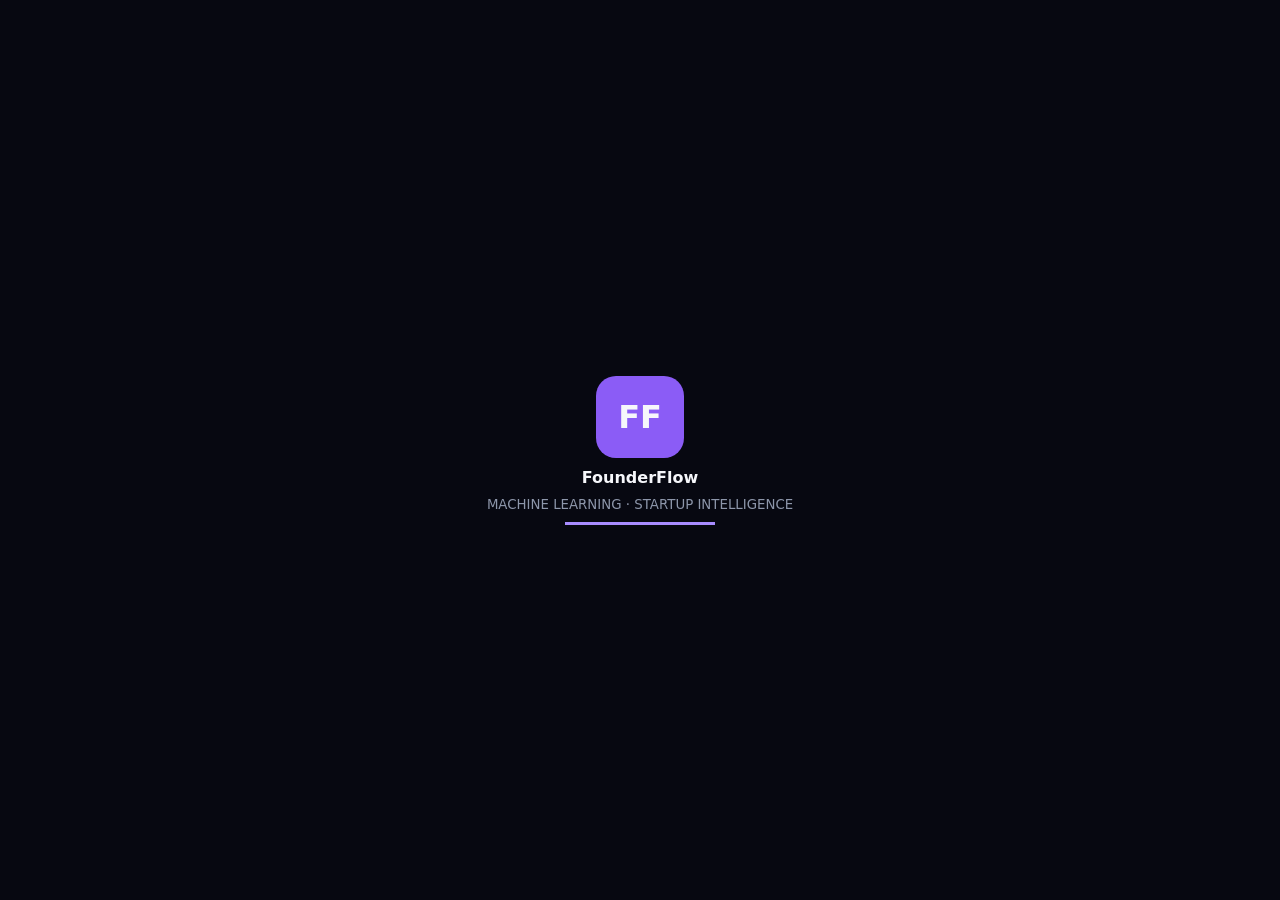
==== commit a65cf717: "Fix FounderFlow frontend runtime and deployment loading" ====
--- a/frontend/index.html
+++ b/frontend/index.html
@@ -1,19 +1,72 @@
-<!doctype html><html><head><meta charset=utf-8><meta name=viewport content="width=device-width,initial-scale=1"><title>FounderFlow — ML Startup Intelligence</title><style>
-*{box-sizing:border-box}body{margin:0;background:#080a12;color:#f6f7fb;font:13px system-ui}aside{position:fixed;width:220px;inset:0 auto 0 0;padding:20px;background:#0b0e16;border-right:1px solid #ffffff14}aside h2{margin:0 0 4px}aside small,small,p{color:#8d96aa}nav{display:grid;gap:5px;margin-top:30px}button{cursor:pointer}nav button,.theme{background:transparent;color:#aaa;border:0;padding:11px;border-radius:9px;text-align:left}nav button.active,nav button:hover{background:#8b5cf622;color:#fff}main{margin-left:220px}header{position:sticky;top:0;padding:18px 28px;background:#080a12ee;border-bottom:1px solid #ffffff14;display:flex;justify-content:space-between;z-index:3}.wrap{max-width:1250px;margin:auto;padding:28px}.page{display:none}.page.active{display:block}.card{background:#101526;border:1px solid #ffffff14;border-radius:16px;padding:22px;margin-bottom:14px}.hero{padding:40px}.hero h1{font-size:48px;line-height:1.05}.hero h1 span,.score{color:#a88cff}.grid{display:grid;grid-template-columns:1fr 1fr;gap:14px}.metrics{display:grid;grid-template-columns:repeat(4,1fr);gap:10px;margin-bottom:14px}.metric{background:#0e1321;border:1px solid #ffffff12;padding:15px;border-radius:12px}.metric b{display:block;font-size:22px;margin:7px 0}.two{display:grid;grid-template-columns:1fr 1fr;gap:12px}.form label{display:grid;gap:6px;color:#b4bbca;margin-bottom:10px}.form input,.form textarea,.form select{padding:10px;border:1px solid #ffffff15;border-radius:9px;background:#090d16;color:#fff}.form textarea{min-height:90px}.primary{background:#805cff;color:white;border:0;padding:11px 15px;border-radius:9px;font-weight:700}.bar{height:7px;background:#ffffff0a;border-radius:9px;overflow:hidden}.bar i{display:block;height:100%;background:#8b5cf6}.row{display:grid;grid-template-columns:130px 1fr 45px;gap:8px;margin:8px 0;font-size:10px;color:#9ba3b3}.box{border:1px solid #ffffff12;padding:12px;border-radius:10px;margin-top:10px}.score{text-align:center;font-size:48px;font-weight:800}.notice{padding:12px;background:#8b5cf611;border:1px solid #8b5cf633;border-radius:9px;color:#b7a8df}.intro{position:fixed;inset:0;background:#070811;z-index:9;display:grid;place-content:center;justify-items:center;gap:8px;transition:.5s}.intro.hide{opacity:0;visibility:hidden}.logo{font-size:30px;font-weight:800;background:#805cff;padding:20px;border-radius:18px}.intro i{width:140px;height:2px;background:#9b7cff;display:block}@media(max-width:800px){aside{transform:translateX(-100%)}main{margin-left:0}.wrap{padding:14px}.grid,.two{grid-template-columns:1fr}.metrics{grid-template-columns:1fr 1fr}.hero h1{font-size:36px}}
-</style></head><body><div class=intro id=intro><div class=logo>FF</div><b>FounderFlow</b><small>MACHINE LEARNING · STARTUP INTELLIGENCE</small><i></i></div><aside><h2>FounderFlow</h2><small>ML Startup Intelligence</small><nav><button data-p=home>⌂ Overview</button><button data-p=idea>✦ Idea Analyzer</button><button data-p=finance>◫ Financial Planner</button><button data-p=comp>◇ Competitor Benchmark</button><button data-p=predict>◎ ML Prediction</button><button data-p=model>◉ Model Insights</button></nav><small>API <span id=mini>checking</span></small></aside><main><header><b id=title>Overview</b><div><button class=theme id=theme>☾ Dark</button><span id=api>● Checking</span></div></header><div class=wrap>
-<section id=home class="page active"><div class="card hero"><small>✦ MACHINE LEARNING WORKSPACE</small><h1>Turn startup data into <span>founder intelligence.</span></h1><p>Validate ideas, plan cash flow, benchmark competitors and estimate startup success with a leakage-safe model.</p><button class=primary data-p=predict>Run ML prediction →</button></div><div class=metrics><div class=metric>API<b id=mapi>Checking</b></div><div class=metric>MODEL<b id=mname>Loading</b></div><div class=metric>DATASET<b id=rows>—</b></div><div class=metric>ROC-AUC<b id=auc>—</b></div></div><div class=grid><div class=card><h2>Build → assess → predict</h2><button data-p=idea>Idea Analyzer</button> <button data-p=finance>Financial Planner</button> <button data-p=predict>ML Prediction</button></div><div class=card><h2>Feature signals</h2><div id=bars></div></div></div></section>
-<section id=idea class=page><h1>Startup Idea Analyzer</h1><div class=grid><form id=ideaForm class="card form"><label>Business idea<textarea id=ideaText required></textarea></label><div class=two><label>Industry<select id=industry><option>Software</option><option>AI/ML</option><option>Fintech</option><option>Healthtech</option><option>E-commerce</option><option>Education</option><option>Other</option></select></label><label>Customer<input id=customer></label><label>Budget<input id=budget type=number value=10000></label><label>Problem<input id=problem></label></div><label>Solution<input id=solution></label><button class=primary>Analyze idea →</button></form><div id=ideaOut class="card">Fill the form to generate your validation brief.</div></div></section>
-<section id=finance class=page><h1>Startup Financial Planner</h1><form id=finForm class="card form two"><label>Initial investment<input id=investment type=number value=100000></label><label>Monthly revenue<input id=revenue type=number value=12000></label><label>Monthly expenses<input id=expenses type=number value=20000></label><label>Revenue growth %<input id=rg type=number value=5></label><label>Expense growth %<input id=eg type=number value=3></label><label>Price / unit<input id=price type=number value=100></label><label>Variable cost / unit<input id=variable type=number value=30></label><label>Fixed monthly costs<input id=fixed type=number value=15000></label><button class=primary>Build projection →</button></form><div id=finOut></div></section>
-<section id=comp class=page><h1>Competitor Benchmark</h1><div class=grid><form id=compForm class="card form"><label>Your product<textarea id=sp required></textarea></label><div class=two><label>Customer<input id=sc></label><label>Price<input id=spr type=number></label></div><label>Your advantage<input id=sa></label><label>Competitor name<input id=cn required></label><label>Competitor product<textarea id=cp></textarea></label><div class=two><label>Customer<input id=cc></label><label>Price<input id=cpr type=number></label></div><label>Strengths<textarea id=cs></textarea></label><label>Weaknesses / verified gaps<textarea id=cw></textarea></label><button class=primary>Compare →</button></form><div id=compOut class="card">Enter both sides to benchmark positioning.</div></div></section>
-<section id=predict class=page><h1>Startup Success Prediction</h1><p>Pre-outcome signals only. <b>exit_type is excluded.</b></p><form id=predForm class="card form"><div id=fields class=two></div><button class=primary>Run ML prediction →</button></form><div id=predOut></div></section>
-<section id=model class=page><h1>Model Insights</h1><div id=modelCards class=metrics></div><div class=grid><div class=card><h2>Feature importance</h2><div id=importance></div></div><div class=card><h2>Leakage-safe design</h2><p>Target <code>exited</code> is predicted without <code>exit_type</code>, which is only known after an outcome.</p><div class=notice>Experimental learning project; model output is not a guarantee of business success.</div><p id=note></p></div></div></section>
-</div></main><script>
-const A=location.hostname==='localhost'||location.hostname==='127.0.0.1'?'http://127.0.0.1:8000':'/api',$=s=>document.querySelector(s),$$=s=>document.querySelectorAll(s),names=['founded_year','country','region','industry','employee_count','estimated_revenue_usd','estimated_valuation_usd','funding_round','funding_amount_usd','lead_investor','co_investors','funding_year','funding_month','tags'],vals=[2018,0,0,0,25,250000,2000000,2,500000,0,2,2022,6,0],titles={home:'Overview',idea:'Idea Analyzer',finance:'Financial Planner',comp:'Competitor Benchmark',predict:'ML Prediction',model:'Model Insights'};
-function go(id){$$('.page').forEach(x=>x.classList.toggle('active',x.id===id));$$('[data-p]').forEach(x=>x.classList.toggle('active',x.dataset.p===id));$('#title').textContent=titles[id]}$$('[data-p]').forEach(x=>x.onclick=()=>go(x.dataset.p));$('#theme').onclick=()=>{document.body.classList.toggle('light');$('#theme').textContent=document.body.classList.contains('light')?'☀ Light':'☾ Dark'};setTimeout(()=>$('#intro').classList.add('hide'),5000);
-async function api(p,o={}){let r=await fetch(A+p,{headers:{'Content-Type':'application/json'},...o});if(!r.ok)throw Error((await r.json().catch(()=>({}))).detail||'API error '+r.status);return r.json()}function li(a){return(a||[]).map(x=>\`<li>\${x}</li>\`).join('')}$('#fields').innerHTML=names.map((n,i)=>\`<label>\${n.replaceAll('_',' ')}<input id=\${n} type=number value=\${vals[i]}></label>\`).join('');
-async function boot(){try{let h=await api('/health'),m=await api('/model-metrics'),im=await api('/feature-importance');$('#api').textContent='● API Online';$('#mini').textContent='online';$('#mapi').textContent=h.status==='healthy'?'Healthy':'Offline';$('#mname').textContent=m.model;$('#rows').textContent=(m.dataset_rows||0).toLocaleString();$('#auc').textContent=m.results?.[m.model]?.roc_auc?((m.results[m.model].roc_auc)*100).toFixed(1)+'%':'—';let a=im.features||[];$('#bars').innerHTML=a.slice(0,6).map(x=>\`<div class=row><span>\${x.feature}</span><div class=bar><i style="width:\${x.importance*100}%"></i></div><b>\${(x.importance*100).toFixed(1)}%</b></div>\`).join('');$('#importance').innerHTML=a.map(x=>\`<div class=row><span>\${x.feature}</span><div class=bar><i style="width:\${x.importance*100}%"></i></div><b>\${(x.importance*100).toFixed(1)}%</b></div>\`).join('');let r=m.results?.[m.model]||{};$('#modelCards').innerHTML=['accuracy','precision','recall','f1','roc_auc'].map(k=>\`<div class=metric><small>\${k}</small><b>\${r[k]!=null?(r[k]*100).toFixed(1)+'%':'—'}</b></div>\`).join('');$('#note').textContent=\`Model v\${m.model_version||'7.1'} · \${m.dataset_rows||0} training rows · \${m.test_rows||0} test rows.\`}catch(e){$('#api').textContent='● API Offline';$('#mini').textContent='offline';$('#mapi').textContent='Offline'}}boot();
-$('#ideaForm').onsubmit=async e=>{e.preventDefault();try{let r=await api('/idea/analyze',{method:'POST',body:JSON.stringify({idea:$('#ideaText').value,industry:$('#industry').value,customer:$('#customer').value,budget:+$('#budget').value,problem:$('#problem').value,solution:$('#solution').value})});$('#ideaOut').innerHTML=\`<div class=score>\${r.feasibility_score}/100</div><h2>\${r.score_label}</h2><p>\${r.disclaimer}</p><div class=grid><div class=box><b>STRENGTHS</b><ul>\${li(r.strengths)}</ul></div><div class=box><b>WEAKNESSES</b><ul>\${li(r.weaknesses)}</ul></div></div><div class=box><b>NEXT STEPS</b><ul>\${li(r.next_steps)}</ul></div>\`}catch(x){$('#ideaOut').textContent=x.message}};
-$('#finForm').onsubmit=async e=>{e.preventDefault();try{let r=await api('/financial/plan',{method:'POST',body:JSON.stringify({initial_investment:+investment.value,monthly_revenue:+revenue.value,monthly_expenses:+expenses.value,monthly_revenue_growth:+rg.value,monthly_expense_growth:+eg.value,price_per_unit:+price.value,variable_cost_per_unit:+variable.value,fixed_monthly_costs:+fixed.value})});$('#finOut').innerHTML=\`<div class=metrics><div class=metric>Burn<b>$\${r.burn_rate.toLocaleString()}</b></div><div class=metric>Runway<b>\${r.runway_months??'∞'}</b></div><div class=metric>Break-even<b>\${r.break_even_units??'—'}</b></div><div class=metric>12M cash<b>$\${r.ending_cash.toLocaleString()}</b></div></div>\`}catch(x){$('#finOut').textContent=x.message}};
-$('#compForm').onsubmit=async e=>{e.preventDefault();try{let r=await api('/competitor/compare',{method:'POST',body:JSON.stringify({startup_name:'My Startup',startup_product:sp.value,startup_customer:sc.value,startup_price:+spr.value||0,startup_advantage:sa.value,competitor_name:cn.value,competitor_product:cp.value,competitor_customer:cc.value,competitor_price:+cpr.value||0,competitor_strengths:cs.value,competitor_weaknesses:cw.value})});$('#compOut').innerHTML=\`<div class=score>\${r.benchmark_score}/100</div>\${(r.dimensions||[]).map(x=>\`<div class=box><b>\${x.label}: \${x.score}%</b><p>\${x.note}</p></div>\`).join('')}<div class=box><b>HOW TO COMPETE</b><ul>\${li(r.how_to_compete)}</ul></div><p>\${r.disclaimer}</p>\`}catch(x){$('#compOut').textContent=x.message}};
-$('#predForm').onsubmit=async e=>{e.preventDefault();try{let p=Object.fromEntries(names.map(n=>[n,+$('#'+n).value])),r=await api('/predict',{method:'POST',body:JSON.stringify(p)});$('#predOut').innerHTML=\`<div class=card><div class=score>\${r.outcome}</div><div class=metrics><div class=metric>Success<b>\${(r.success_probability*100).toFixed(1)}%</b></div><div class=metric>Failure<b>\${(r.failure_probability*100).toFixed(1)}%</b></div><div class=metric>Confidence<b>\${(r.confidence*100).toFixed(1)}%</b></div></div><h3>What to improve next</h3><ul>\${li(r.improvements)}</ul><div class=notice>\${r.disclaimer}</div></div>\`}catch(x){$('#predOut').textContent=x.message}};
-</script></body></html>+<!doctype html>
+<html lang="en">
+<head>
+<meta charset="utf-8">
+<meta name="viewport" content="width=device-width,initial-scale=1">
+<title>FounderFlow — Startup Intelligence</title>
+<style>
+:root{--bg:#080a12;--panel:#101526;--panel2:#0e1321;--text:#f6f7fb;--muted:#8d96aa;--line:#ffffff14;--accent:#8b5cf6;--accent2:#a88cff}
+*{box-sizing:border-box}html,body{margin:0;min-height:100%;font-family:Inter,system-ui,-apple-system,Segoe UI,sans-serif;background:var(--bg);color:var(--text)}
+body.light{--bg:#f4f5f8;--panel:#fff;--panel2:#eef0f5;--text:#141624;--muted:#5f6675;--line:#11182718}
+button,input,textarea,select{font:inherit}button{cursor:pointer}
+.intro{position:fixed;inset:0;background:#070811;z-index:100;display:grid;place-content:center;justify-items:center;gap:10px;transition:opacity .45s,visibility .45s}.intro.hide{opacity:0;visibility:hidden;pointer-events:none}.logo{font-size:32px;font-weight:900;background:var(--accent);padding:22px;border-radius:20px}.intro i{display:block;width:150px;height:3px;background:var(--accent2);animation:pulse 1s infinite alternate}@keyframes pulse{to{opacity:.35;transform:scaleX(.65)}}
+aside{position:fixed;inset:0 auto 0 0;width:235px;padding:22px;background:var(--panel);border-right:1px solid var(--line);z-index:10}aside h2{margin:0 0 4px}small,p{color:var(--muted)}nav{display:grid;gap:5px;margin-top:30px}nav button,.theme{background:transparent;color:var(--muted);border:0;padding:12px;border-radius:10px;text-align:left}nav button:hover,nav button.active{background:#8b5cf622;color:var(--text)}
+main{margin-left:235px}header{position:sticky;top:0;z-index:5;padding:18px 28px;background:#080a12ee;border-bottom:1px solid var(--line);display:flex;justify-content:space-between;align-items:center}.light header{background:#f4f5f8ee}.wrap{max-width:1250px;margin:auto;padding:28px}.page{display:none}.page.active{display:block}
+.card{background:var(--panel);border:1px solid var(--line);border-radius:17px;padding:22px;margin-bottom:15px}.hero{padding:44px}.hero h1{font-size:48px;line-height:1.05;margin:10px 0}.hero h1 span,.score{color:var(--accent2)}.grid,.two{display:grid;grid-template-columns:1fr 1fr;gap:15px}.metrics{display:grid;grid-template-columns:repeat(4,1fr);gap:11px;margin-bottom:15px}.metric{background:var(--panel2);border:1px solid var(--line);padding:16px;border-radius:12px}.metric b{display:block;font-size:22px;margin-top:7px}.form label{display:grid;gap:7px;color:var(--muted);margin-bottom:12px}.form input,.form textarea,.form select{width:100%;padding:11px;border:1px solid var(--line);border-radius:9px;background:var(--bg);color:var(--text)}.form textarea{min-height:95px;resize:vertical}.primary{background:var(--accent);color:#fff;border:0;padding:12px 16px;border-radius:10px;font-weight:800}.bar{height:7px;background:#ffffff0d;border-radius:10px;overflow:hidden}.bar i{display:block;height:100%;background:var(--accent)}.row{display:grid;grid-template-columns:145px 1fr 52px;gap:8px;align-items:center;margin:9px 0;font-size:11px;color:var(--muted)}.box{border:1px solid var(--line);padding:13px;border-radius:10px;margin-top:10px}.score{text-align:center;font-size:50px;font-weight:900}.notice{padding:13px;background:#8b5cf611;border:1px solid #8b5cf633;border-radius:10px;color:var(--muted)}.status{font-size:12px;color:#8d96aa}.status.ok{color:#6ee7b7}.error{color:#fb7185}
+@media(max-width:850px){aside{transform:translateX(-100%)}main{margin-left:0}.wrap{padding:15px}.grid,.two{grid-template-columns:1fr}.metrics{grid-template-columns:1fr 1fr}.hero{padding:28px}.hero h1{font-size:36px}}
+</style>
+</head>
+<body>
+<div class="intro" id="intro"><div class="logo">FF</div><b>FounderFlow</b><small>MACHINE LEARNING · STARTUP INTELLIGENCE</small><i></i></div>
+<aside><h2>FounderFlow</h2><small>ML Startup Intelligence · v7.1</small><nav>
+<button data-p="home">⌂ Overview</button><button data-p="idea">✦ Idea Analyzer</button><button data-p="finance">◫ Financial Planner</button><button data-p="comp">◇ Competitor Benchmark</button><button data-p="predict">◎ ML Prediction</button><button data-p="model">◉ Model Insights</button>
+</nav><br><small>API <span id="mini">checking</span></small></aside>
+<main><header><b id="title">Overview</b><div><button class="theme" id="theme">☾ Dark</button> <span id="api">● Checking</span></div></header>
+<div class="wrap">
+<section id="home" class="page active">
+<div class="card hero"><small>✦ MACHINE LEARNING WORKSPACE</small><h1>Turn startup data into <span>founder intelligence.</span></h1><p>Validate ideas, plan cash flow, benchmark competitors and estimate startup outcomes using a leakage-safe model.</p><button class="primary" data-p="predict">Run ML prediction →</button></div>
+<div class="metrics"><div class="metric">API<b id="mapi">Checking</b></div><div class="metric">MODEL<b id="mname">Loading</b></div><div class="metric">DATASET<b id="rows">—</b></div><div class="metric">ROC-AUC<b id="auc">—</b></div></div>
+<div class="grid"><div class="card"><h2>Build → assess → predict</h2><p>Use each workspace module independently.</p><button data-p="idea">Idea Analyzer</button> <button data-p="finance">Financial Planner</button> <button data-p="comp">Competitor Benchmark</button></div><div class="card"><h2>Feature signals</h2><div id="bars"></div></div></div>
+</section>
+<section id="idea" class="page"><h1>Startup Idea Analyzer</h1><div class="grid"><form id="ideaForm" class="card form"><label>Business idea<textarea id="ideaText" required></textarea></label><div class="two"><label>Industry<select id="industry"><option>Software</option><option>AI/ML</option><option>Fintech</option><option>Healthtech</option><option>E-commerce</option><option>Education</option><option>Other</option></select></label><label>Customer<input id="customer"></label><label>Budget<input id="budget" type="number" value="10000"></label><label>Problem<input id="problem"></label></div><label>Solution<input id="solution"></label><button class="primary">Analyze idea →</button></form><div id="ideaOut" class="card">Fill the form to generate your validation brief.</div></div></section>
+<section id="finance" class="page"><h1>Startup Financial Planner</h1><form id="finForm" class="card form two"><label>Initial investment<input id="investment" type="number" value="100000"></label><label>Monthly revenue<input id="revenue" type="number" value="12000"></label><label>Monthly expenses<input id="expenses" type="number" value="20000"></label><label>Revenue growth %<input id="rg" type="number" value="5"></label><label>Expense growth %<input id="eg" type="number" value="3"></label><label>Price / unit<input id="price" type="number" value="100"></label><label>Variable cost / unit<input id="variable" type="number" value="30"></label><label>Fixed monthly costs<input id="fixed" type="number" value="15000"></label><button class="primary">Build projection →</button></form><div id="finOut"></div></section>
+<section id="comp" class="page"><h1>Competitor Benchmark</h1><div class="grid"><form id="compForm" class="card form"><label>Your product<textarea id="sp" required></textarea></label><div class="two"><label>Customer<input id="sc"></label><label>Price<input id="spr" type="number"></label></div><label>Your advantage<input id="sa"></label><label>Competitor name<input id="cn" required></label><label>Competitor product<textarea id="cp"></textarea></label><div class="two"><label>Customer<input id="cc"></label><label>Price<input id="cpr" type="number"></label></div><label>Strengths<textarea id="cs"></textarea></label><label>Weaknesses / verified gaps<textarea id="cw"></textarea></label><button class="primary">Compare →</button></form><div id="compOut" class="card">Enter both sides to benchmark positioning.</div></div></section>
+<section id="predict" class="page"><h1>Startup Success Prediction</h1><p>Pre-outcome signals only. <b>exit_type is excluded.</b></p><form id="predForm" class="card form"><div id="fields" class="two"></div><button class="primary">Run ML prediction →</button></form><div id="predOut"></div></section>
+<section id="model" class="page"><h1>Model Insights</h1><div id="modelCards" class="metrics"></div><div class="grid"><div class="card"><h2>Feature importance</h2><div id="importance"></div></div><div class="card"><h2>Leakage-safe design</h2><p>Target <code>exited</code> is predicted without <code>exit_type</code>, which is only known after an outcome.</p><div class="notice">Experimental learning project; model output is not a guarantee of business success.</div><p id="note"></p></div></div></section>
+</div></main>
+<script>
+"use strict";
+const API=(location.hostname==="localhost"||location.hostname==="127.0.0.1")?"http://127.0.0.1:8000":"/api";
+const $=s=>document.querySelector(s), $$=s=>document.querySelectorAll(s);
+const titles={home:"Overview",idea:"Idea Analyzer",finance:"Financial Planner",comp:"Competitor Benchmark",predict:"ML Prediction",model:"Model Insights"};
+const names=["founded_year","country","region","industry","employee_count","estimated_revenue_usd","estimated_valuation_usd","funding_round","funding_amount_usd","lead_investor","co_investors","funding_year","funding_month","tags"];
+const vals=[2018,0,0,0,25,250000,2000000,2,500000,0,2,2022,6,0];
+function go(id){$$(".page").forEach(x=>x.classList.toggle("active",x.id===id));$$("[data-p]").forEach(x=>x.classList.toggle("active",x.dataset.p===id));$("#title").textContent=titles[id]||"FounderFlow";window.scrollTo(0,0)}
+$$("[data-p]").forEach(x=>x.addEventListener("click",()=>go(x.dataset.p)));
+$("#theme").addEventListener("click",()=>{document.body.classList.toggle("light");$("#theme").textContent=document.body.classList.contains("light")?"☀ Light":"☾ Dark"});
+setTimeout(()=>$("#intro").classList.add("hide"),1800);
+async function api(path,opts){opts=opts||{};const r=await fetch(API+path,{...opts,headers:{"Content-Type":"application/json",...(opts.headers||{})}});let data={};try{data=await r.json()}catch(e){}if(!r.ok)throw new Error(data.detail||("API error "+r.status));return data}
+function list(a){return (a||[]).map(x=>"<li>"+x+"</li>").join("")}
+$("#fields").innerHTML=names.map((n,i)=>"<label>"+n.replaceAll("_"," ")+"<input id='"+n+"' type='number' value='"+vals[i]+"'></label>").join("");
+async function boot(){
+ try{
+  const h=await api("/health");
+  $("#api").textContent="● API Online";$("#mini").textContent="online";$("#mapi").textContent=h.status==="healthy"?"Healthy":"Offline";
+  const m=await api("/model-metrics"), im=await api("/feature-importance");
+  $("#mname").textContent=m.model||"Classifier";$("#rows").textContent=(m.dataset_rows||0).toLocaleString();
+  const auc=m.results&&m.results[m.model]?m.results[m.model].roc_auc:null;$("#auc").textContent=auc!=null?(auc*100).toFixed(1)+"%":"—";
+  const a=im.features||[];
+  $("#bars").innerHTML=a.slice(0,6).map(x=>"<div class='row'><span>"+x.feature+"</span><div class='bar'><i style='width:"+Math.max(3,x.importance*100)+"%'></i></div><b>"+(x.importance*100).toFixed(1)+"%</b></div>").join("");
+  $("#importance").innerHTML=a.map(x=>"<div class='row'><span>"+x.feature+"</span><div class='bar'><i style='width:"+Math.max(2,x.importance*100)+"%'></i></div><b>"+(x.importance*100).toFixed(1)+"%</b></div>").join("");
+  const rr=m.results&&m.results[m.model]?m.results[m.model]:{};
+  $("#modelCards").innerHTML=["accuracy","precision","recall","f1","roc_auc"].map(k=>"<div class='metric'><small>"+k+"</small><b>"+(rr[k]!=null?(rr[k]*100).toFixed(1)+"%":"—")+"</b></div>").join("");
+  $("#note").textContent="Model v"+(m.model_version||"7.1")+" · "+(m.dataset_rows||0).toLocaleString()+" training rows · "+(m.test_rows||0).toLocaleString()+" test rows.";
+ }catch(e){$("#api").textContent="● API Offline";$("#mini").textContent="offline";$("#mapi").textContent="Offline";$("#note").textContent="API connection failed: "+e.message}
+}
+boot();
+$("#ideaForm").addEventListener("submit",async e=>{e.preventDefault();$("#ideaOut").innerHTML="<h2>Analyzing…</h2>";try{const r=await api("/idea/analyze",{method:"POST",body:JSON.stringify({idea:$("#ideaText").value,industry:$("#industry").value,customer:$("#customer").value,budget:+$("#budget").value,problem:$("#problem").value,solution:$("#solution").value})});$("#ideaOut").innerHTML="<div class='score'>"+r.feasibility_score+"/100</div><h2>"+r.score_label+"</h2><p>"+r.disclaimer+"</p><div class='grid'><div class='box'><b>STRENGTHS</b><ul>"+list(r.strengths)+"</ul></div><div class='box'><b>WHAT TO IMPROVE</b><ul>"+list(r.weaknesses)+"</ul></div></div><div class='box'><b>NEXT STEPS</b><ul>"+list(r.next_steps)+"</ul></div>"}catch(x){$("#ideaOut").innerHTML="<b>Analysis failed:</b> "+x.message}});
+$("#finForm").addEventListener("submit",async e=>{e.preventDefault();$("#finOut").innerHTML="<div class='card'>Building 12-month projection…</div>";try{const r=await api("/financial/plan",{method:"POST",body:JSON.stringify({initial_investment:+$("#investment").value,monthly_revenue:+$("#revenue").value,monthly_expenses:+$("#expenses").value,monthly_revenue_growth:+$("#rg").value,monthly_expense_growth:+$("#eg").value,price_per_unit:+$("#price").value,variable_cost_per_unit:+$("#variable").value,fixed_monthly_costs:+$("#fixed").value})});$("#finOut").innerHTML="<div class='metrics'><div class='metric'>Burn<b>$"+r.burn_rate.toLocaleString()+"</b></div><div class='metric'>Runway<b>"+(r.runway_months==null?"∞":r.runway_months)+"</b></div><div class='metric'>Break-even<b>"+(r.break_even_units==null?"—":r.break_even_units)+"</b></div><div class='metric'>12M cash<b>$"+r.ending_cash.toLocaleString()+"</b></div></div>"}catch(x){$("#finOut").innerHTML="<div class='card'>"+x.message+"</div>"}});
+$("#compForm").addEventListener("submit",async e=>{e.preventDefault();$("#compOut").innerHTML="<h2>Comparing…</h2>";try{const r=await api("/competitor/compare",{method:"POST",body:JSON.stringify({startup_name:"My Startup",startup_product:$("#sp").value,startup_customer:$("#sc").value,startup_price:+$("#spr").value||0,startup_advantage:$("#sa").value,competitor_name:$("#cn").value,competitor_product:$("#cp").value,competitor_customer:$("#cc").value,competitor_price:+$("#cpr").value||0,competitor_strengths:$("#cs").value,competitor_weaknesses:$("#cw").value})});$("#compOut").innerHTML="<div class='score'>"+r.benchmark_score+"/100</div><h2>Competitive benchmark</h2>"+(r.dimensions||[]).map(x=>"<div class='box'><b>"+x.label+": "+x.score+"%</b><p>"+x.note+"</p></div>").join("")+"<div class='box'><b>HOW TO COMPETE</b><ul>"+list(r.how_to_compete)+"</ul></div><p>"+r.disclaimer+"</p>"}catch(x){$("#compOut").innerHTML="<b>Comparison failed:</b> "+x.message}});
+$("#predForm").addEventListener("submit",async e=>{e.preventDefault();$("#predOut").innerHTML="<div class='card'>Running ML model…</div>";try{const p=Object.fromEntries(names.map(n=>[n,+$("#"+n).value]));const r=await api("/predict",{method:"POST",body:JSON.stringify(p)});$("#predOut").innerHTML="<div class='card'><div class='score'>"+r.outcome+"</div><div class='metrics'><div class='metric'>Success<b>"+(r.success_probability*100).toFixed(1)+"%</b></div><div class='metric'>Failure<b>"+(r.failure_probability*100).toFixed(1)+"%</b></div><div class='metric'>Confidence<b>"+(r.confidence*100).toFixed(1)+"%</b></div></div><h3>What to improve next</h3><ul>"+list(r.improvements)+"</ul><div class='notice'>"+r.disclaimer+"</div></div>"}catch(x){$("#predOut").innerHTML="<div class='card'><b>Prediction failed:</b> "+x.message+"</div>"}});
+</script>
+</body></html>
